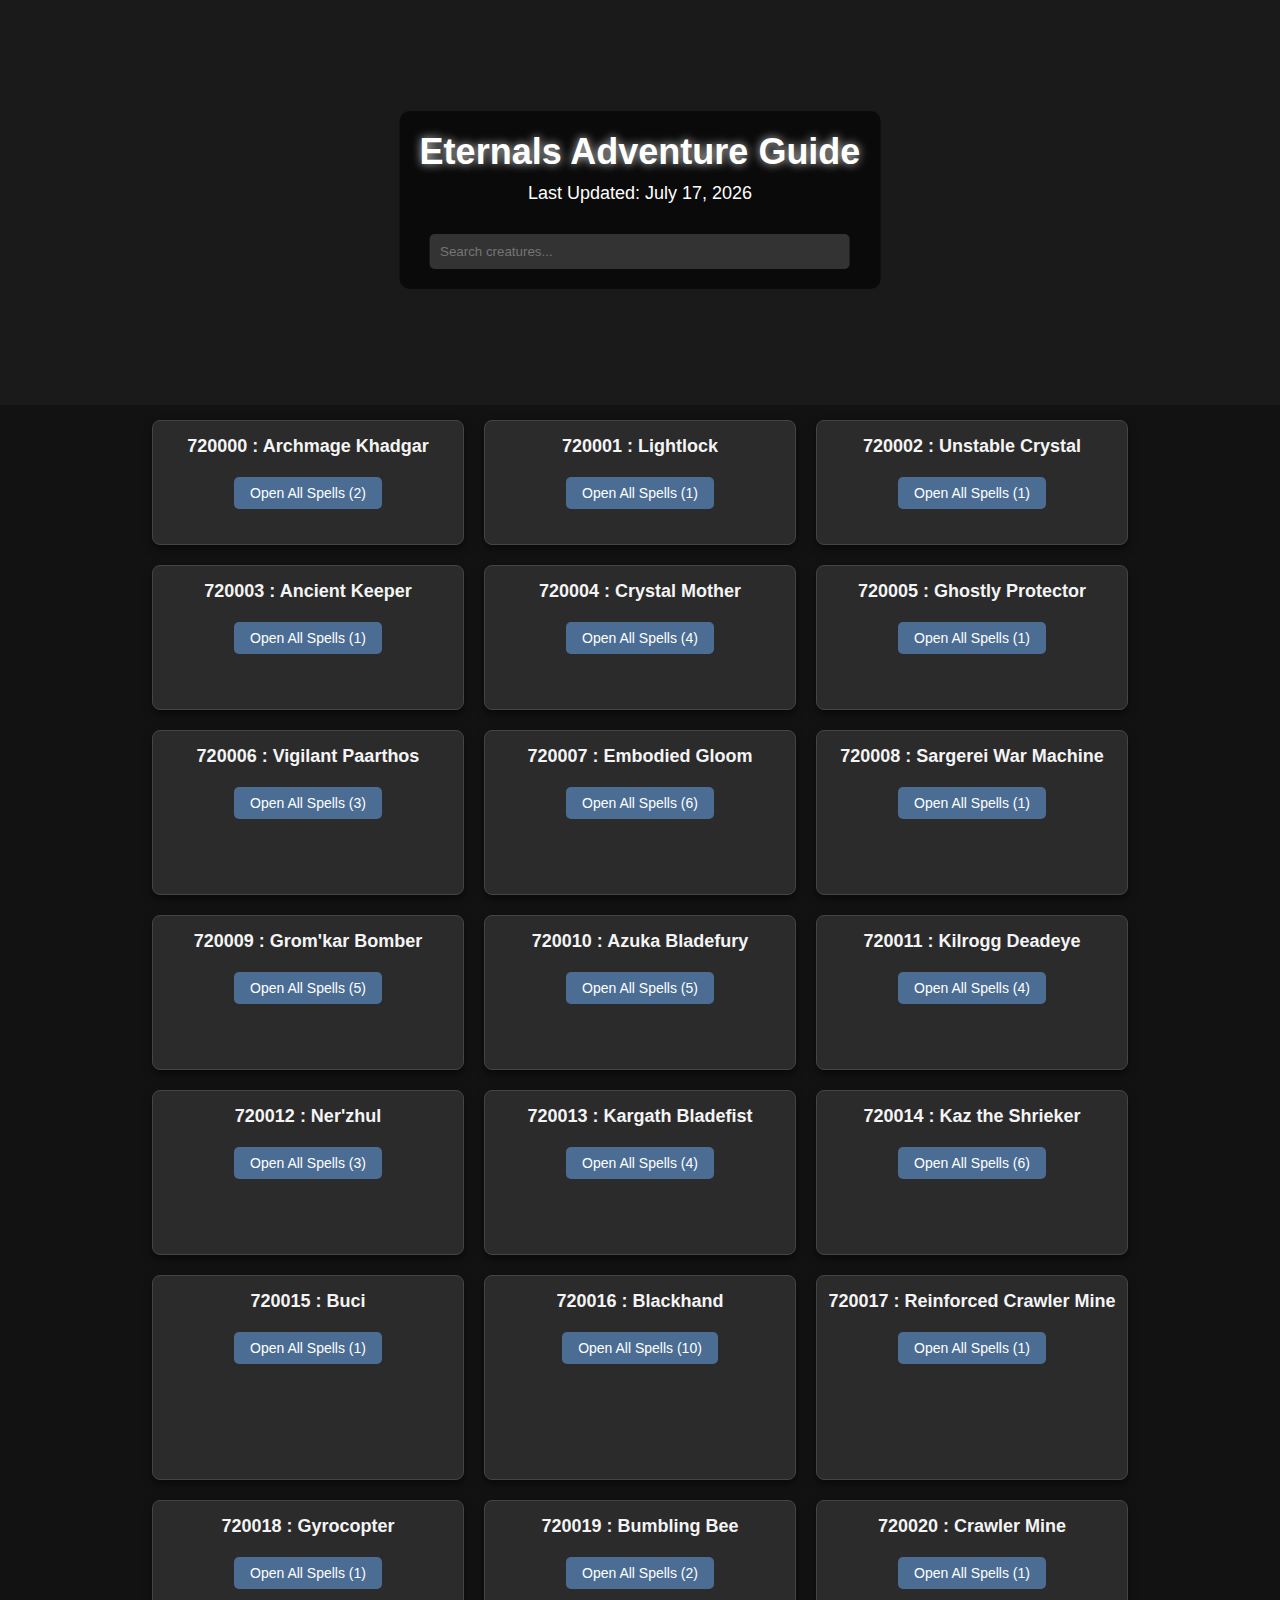
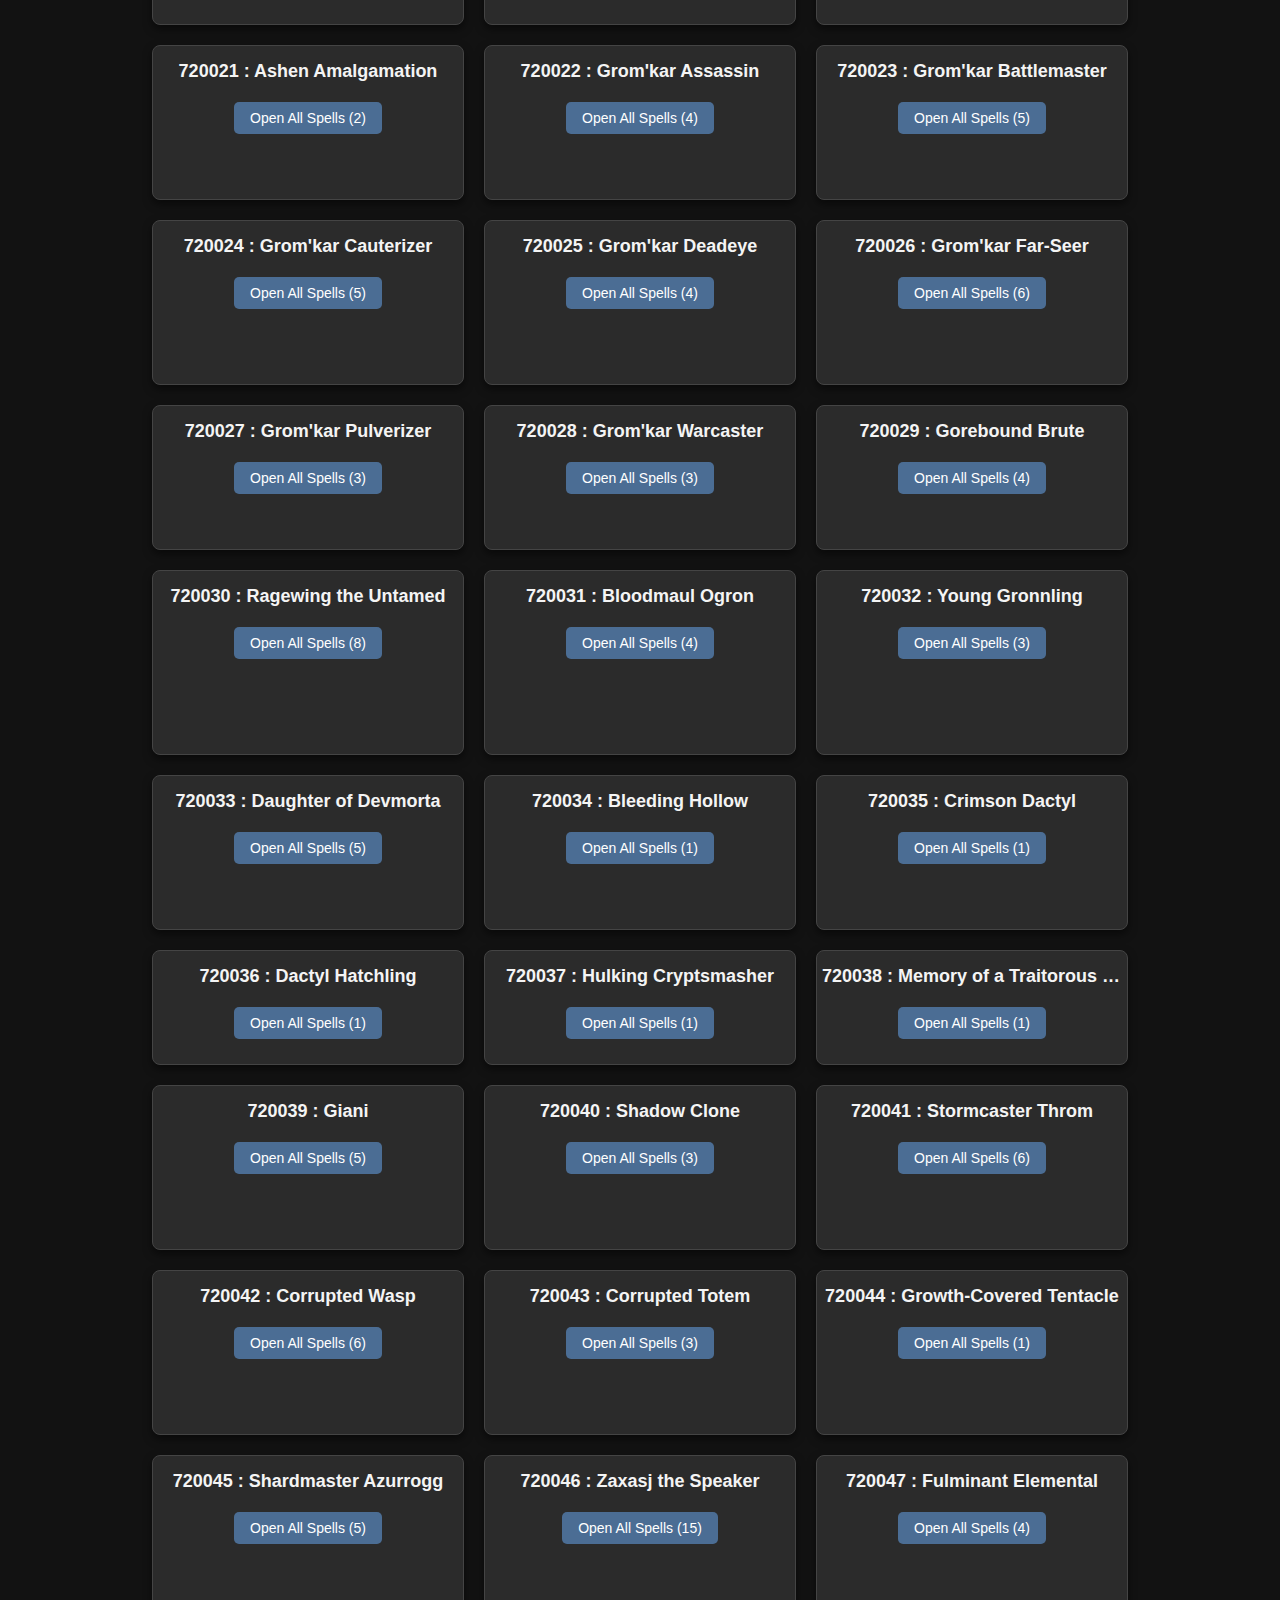
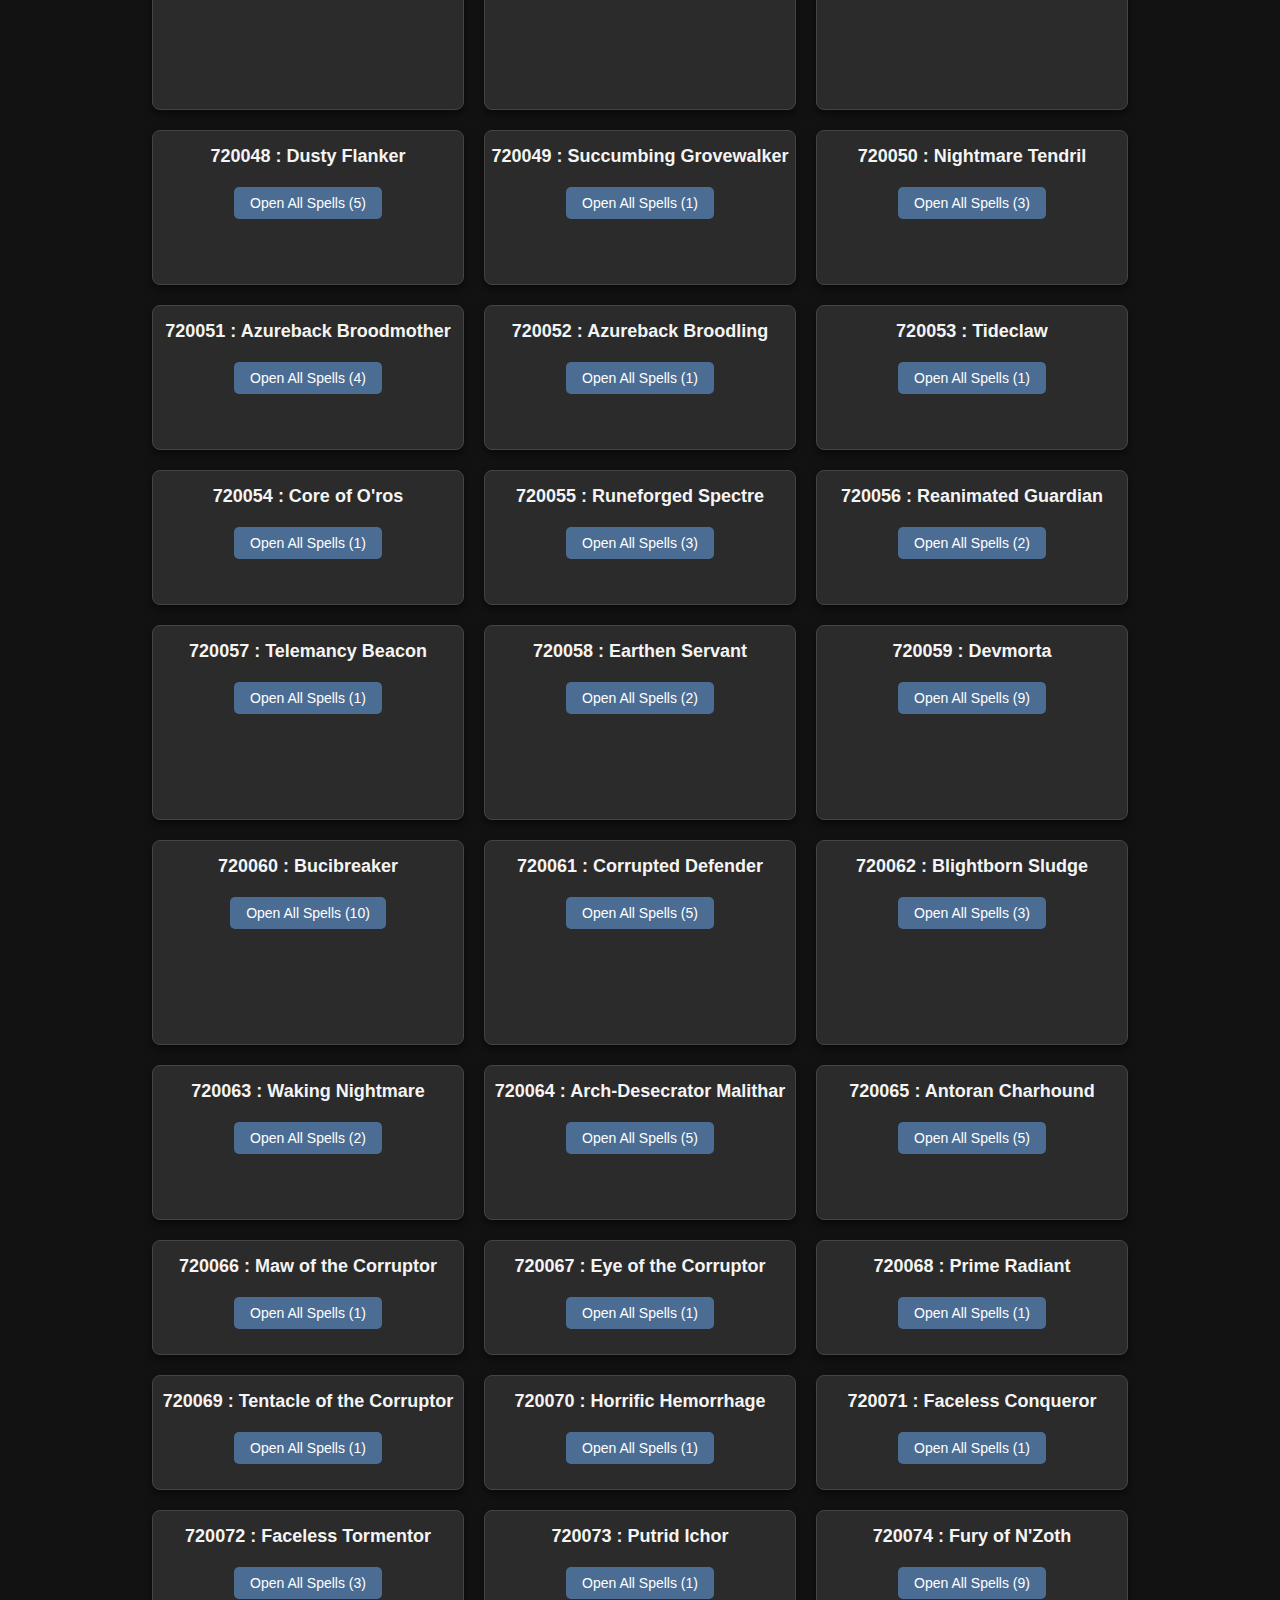
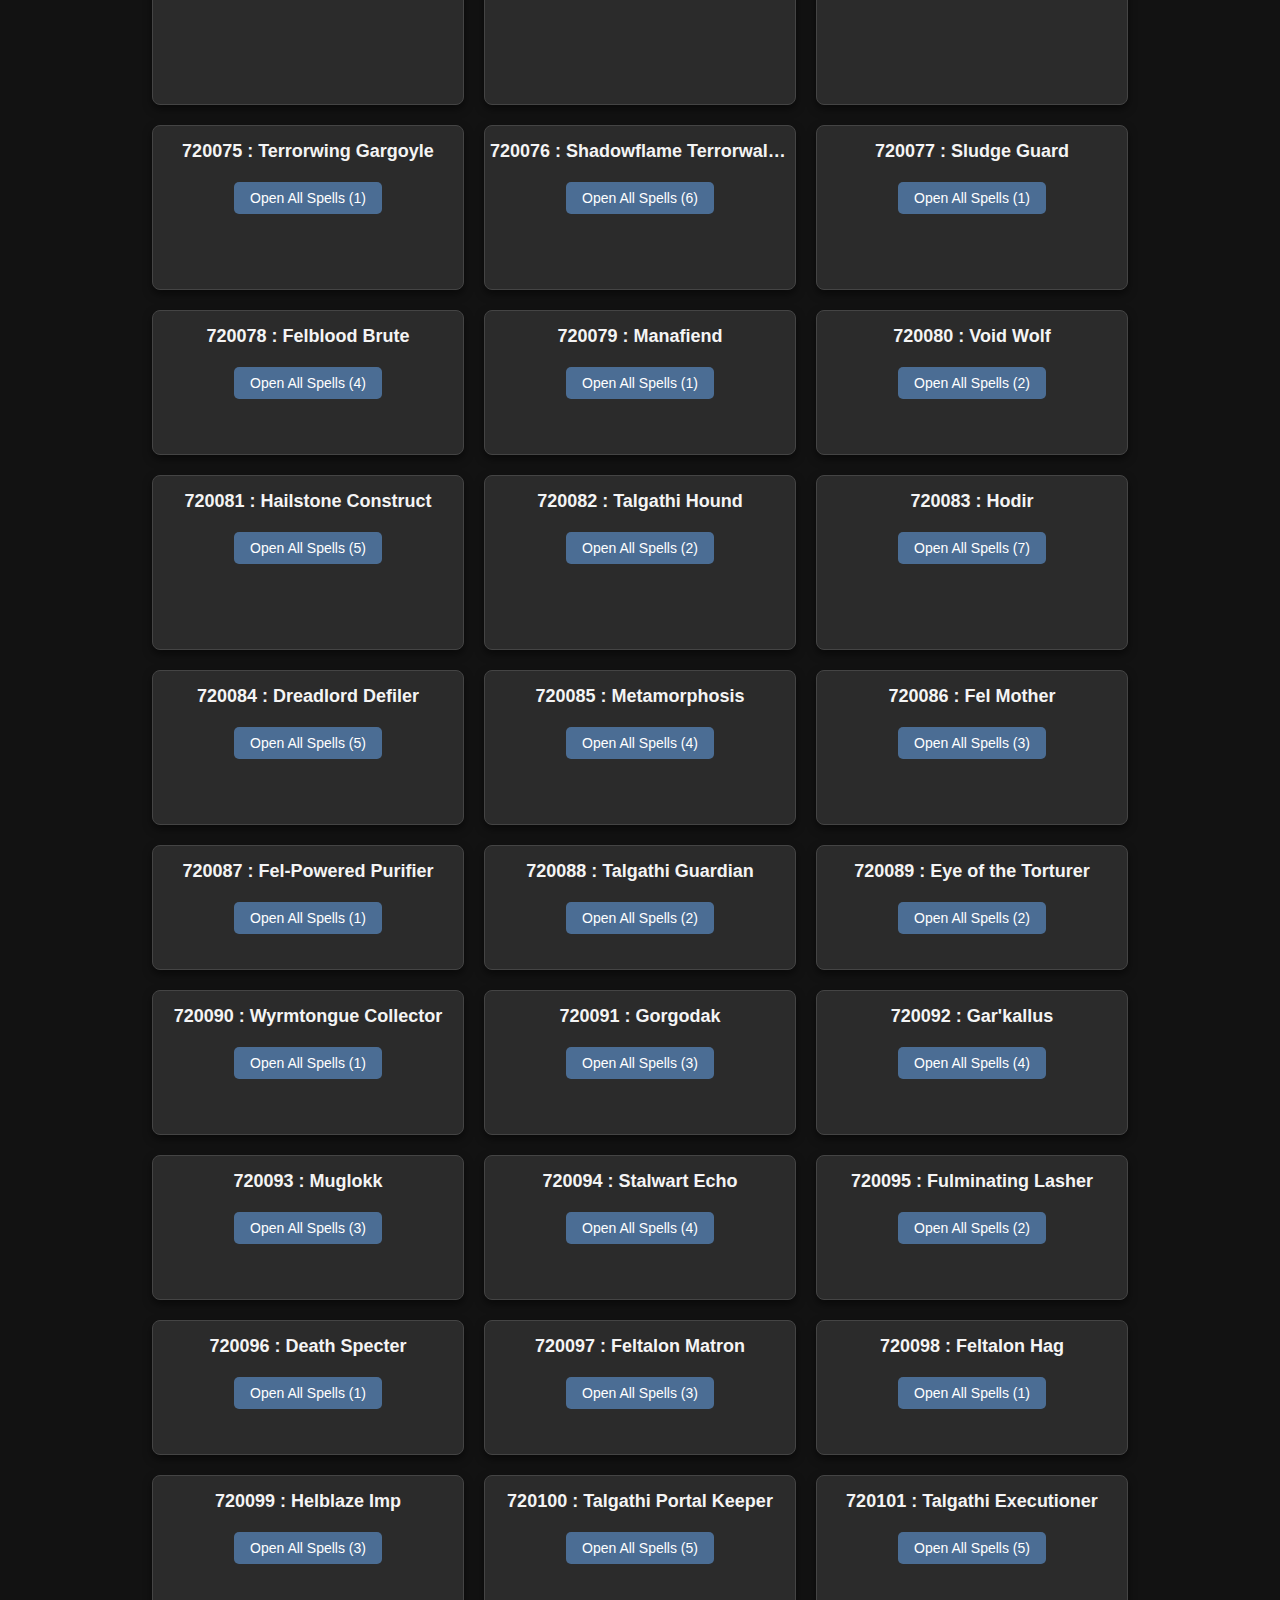
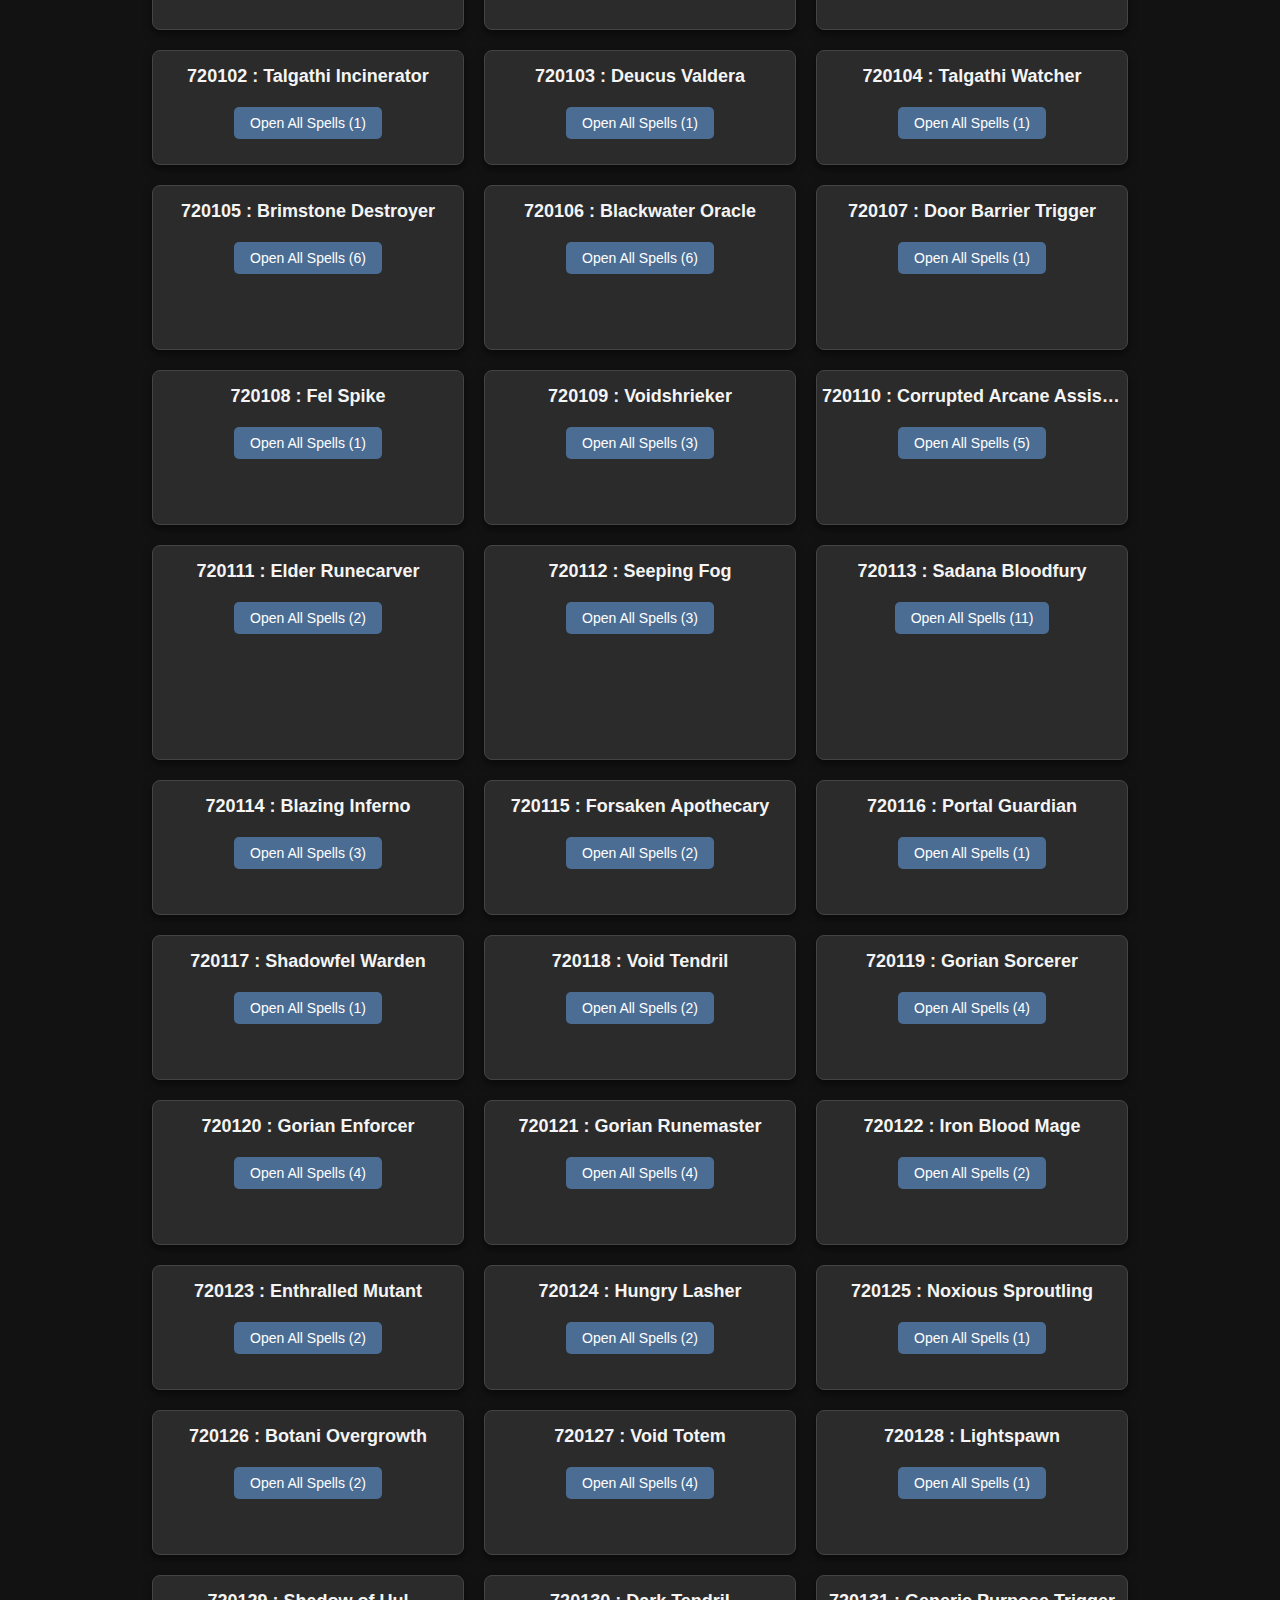
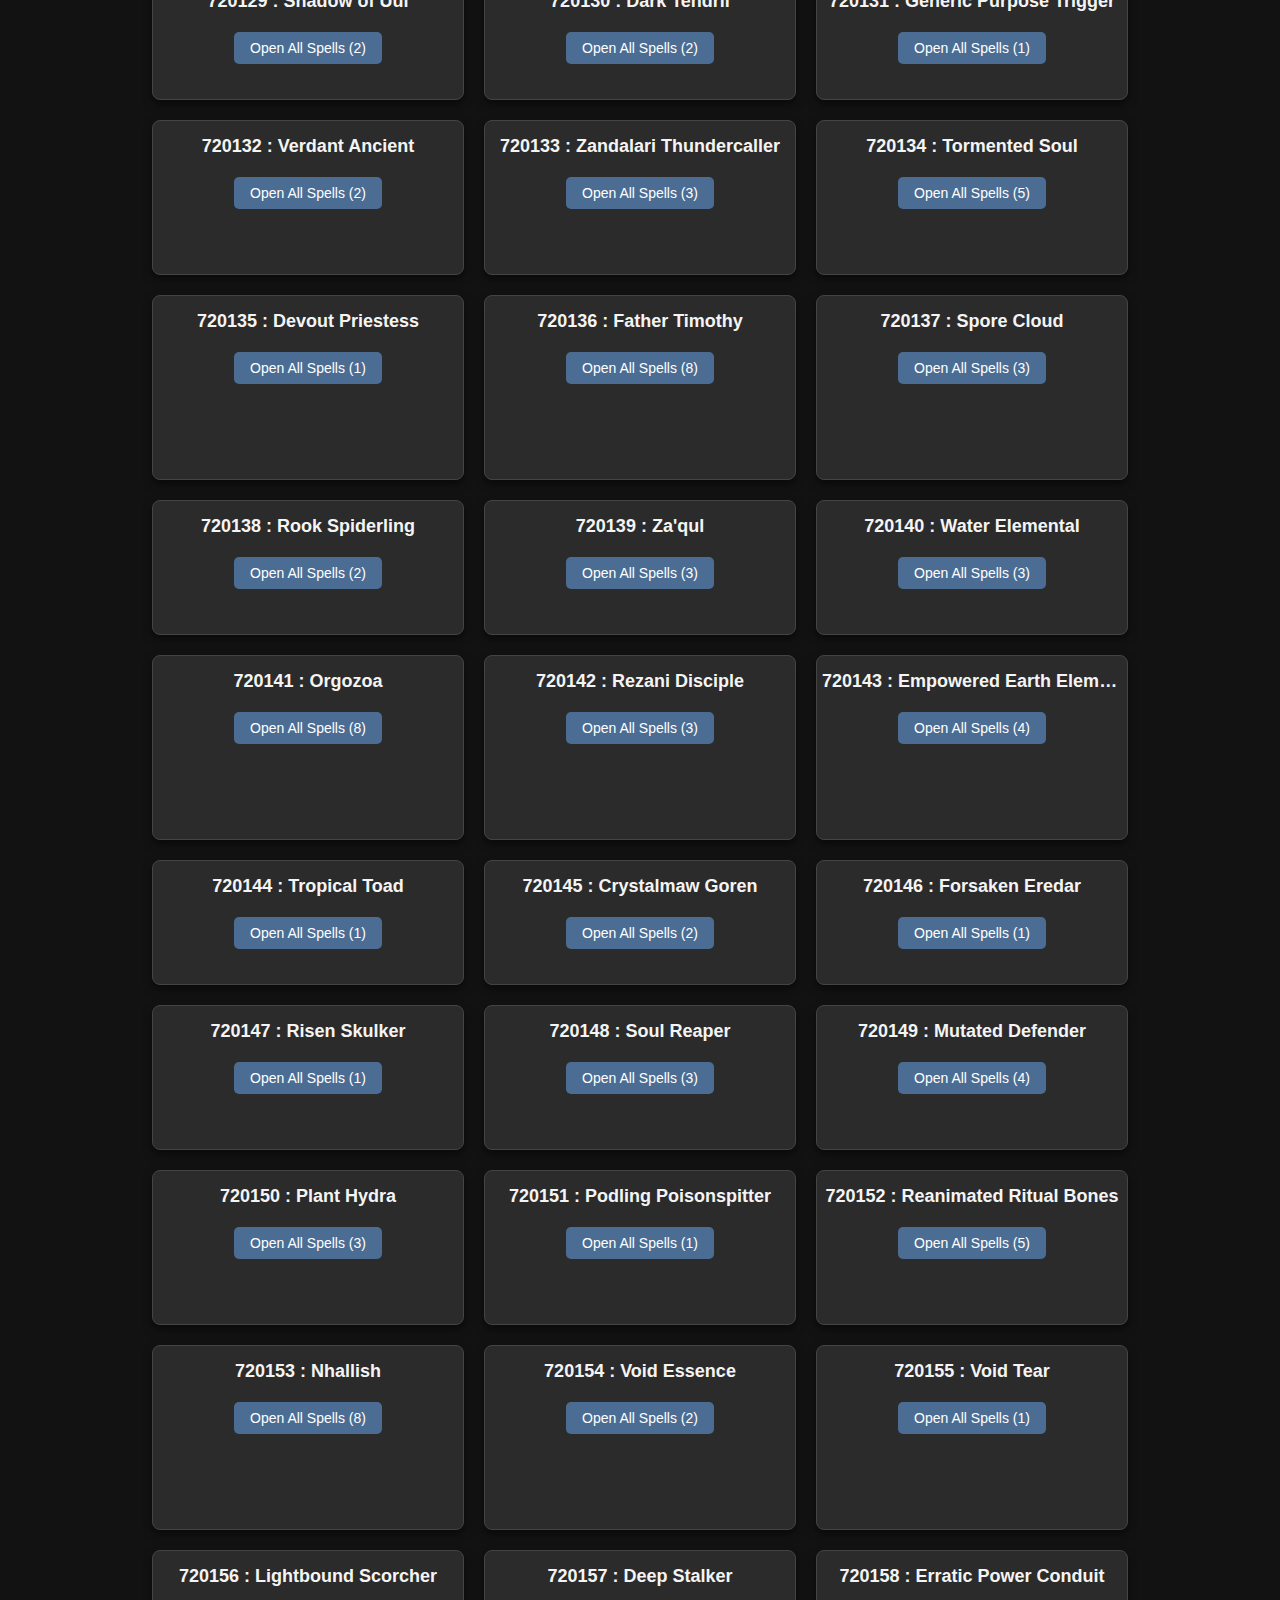
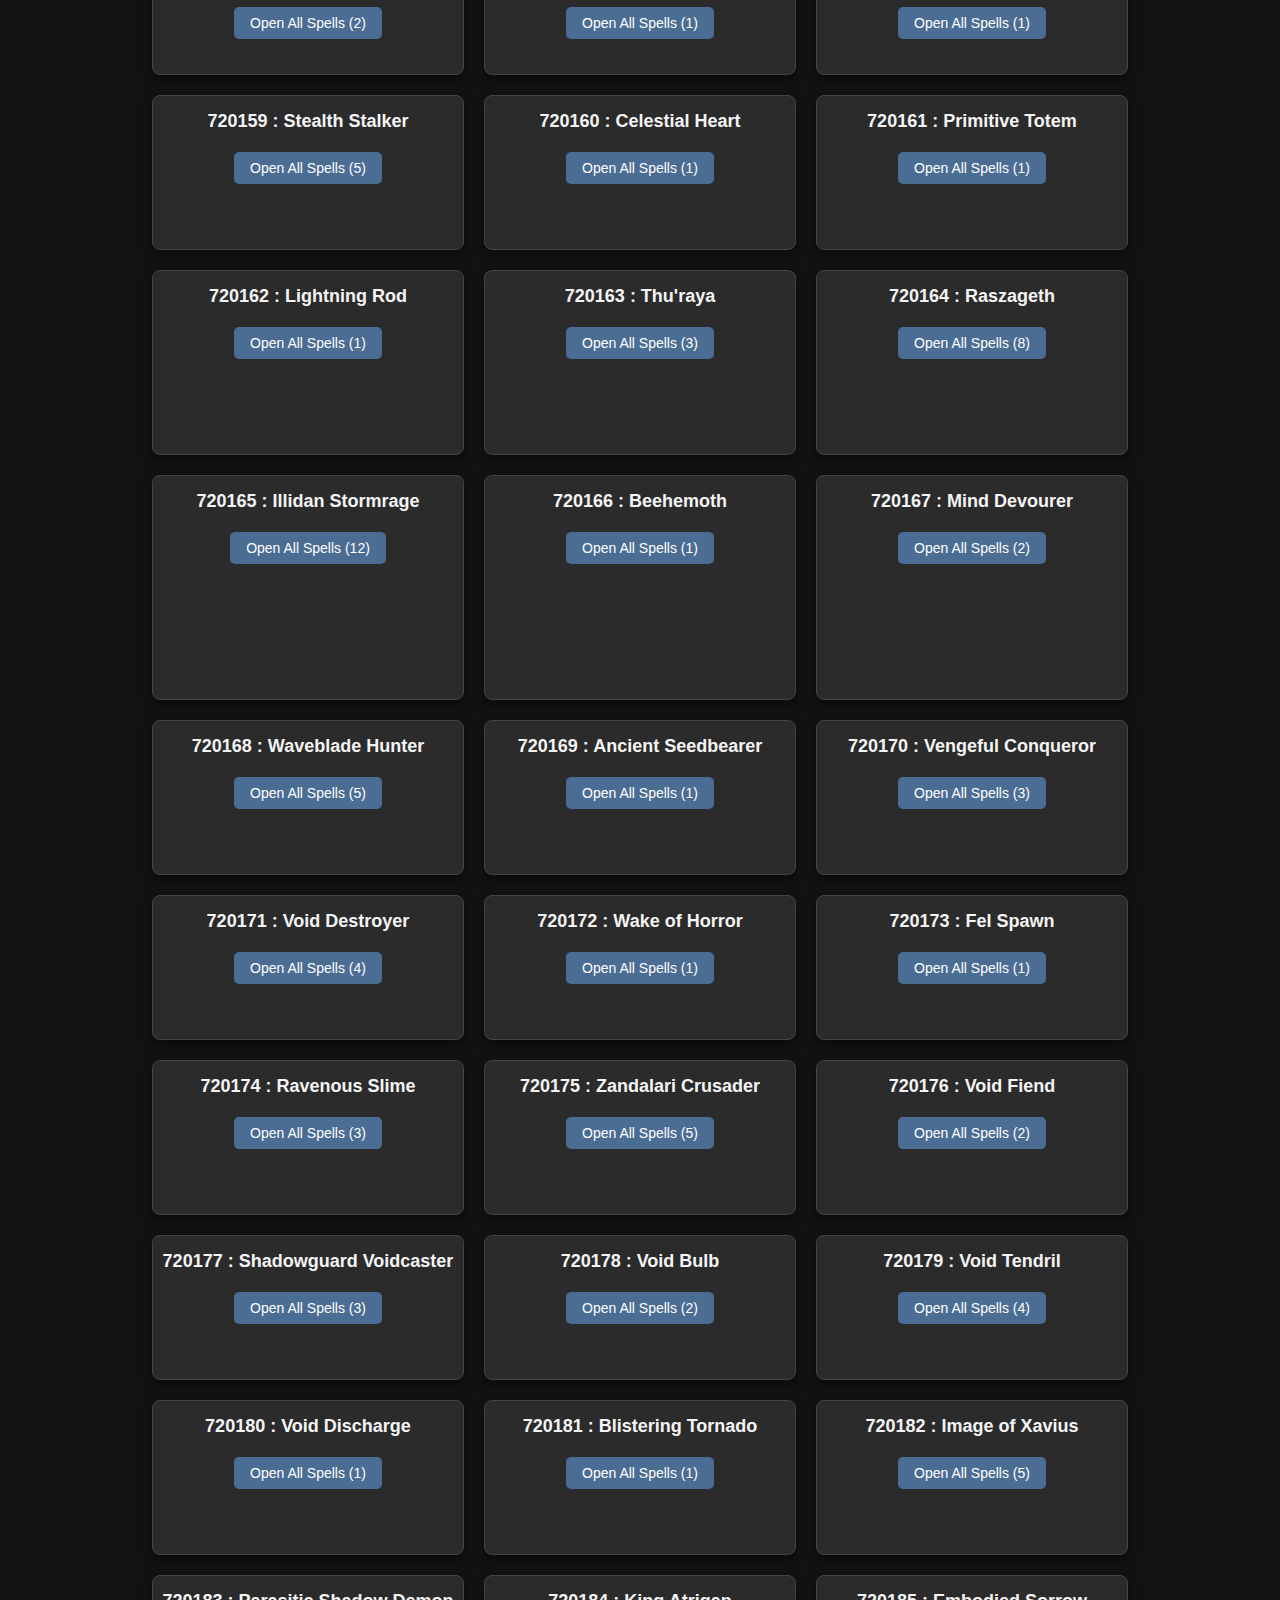
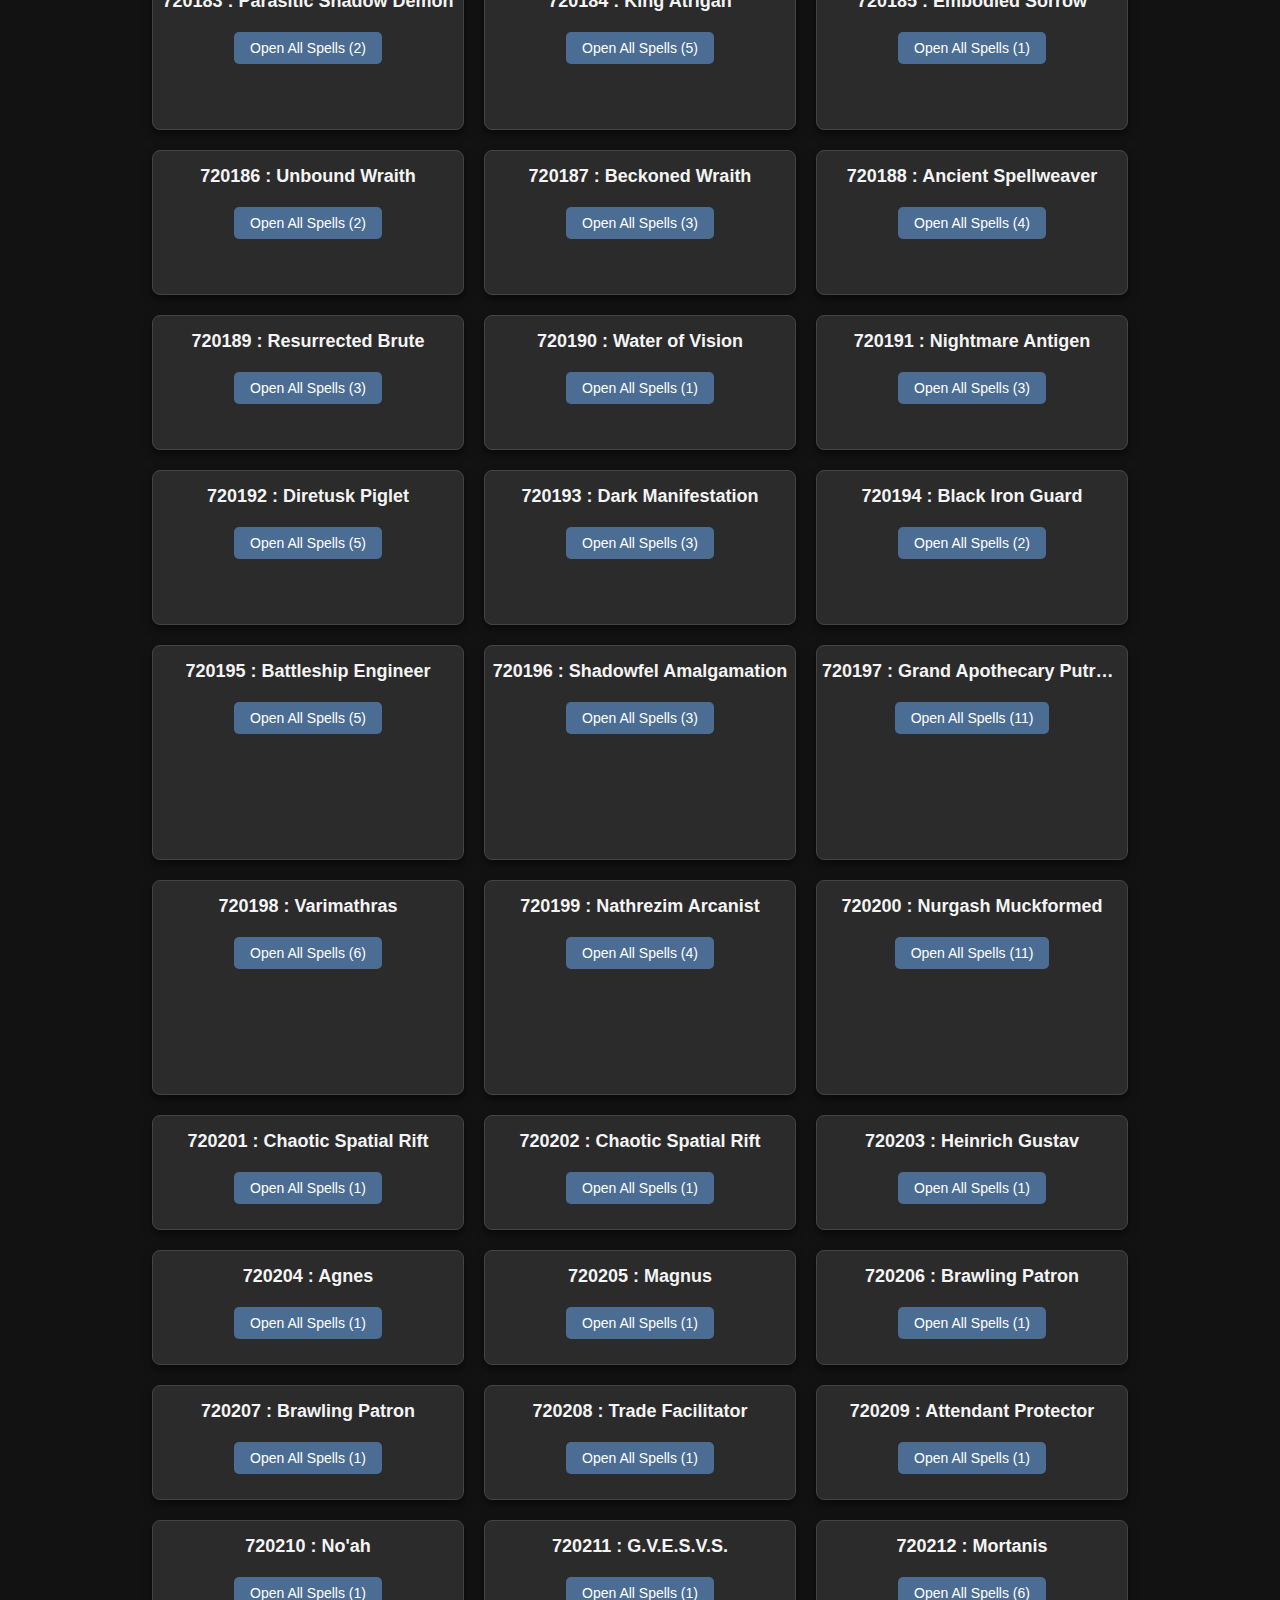
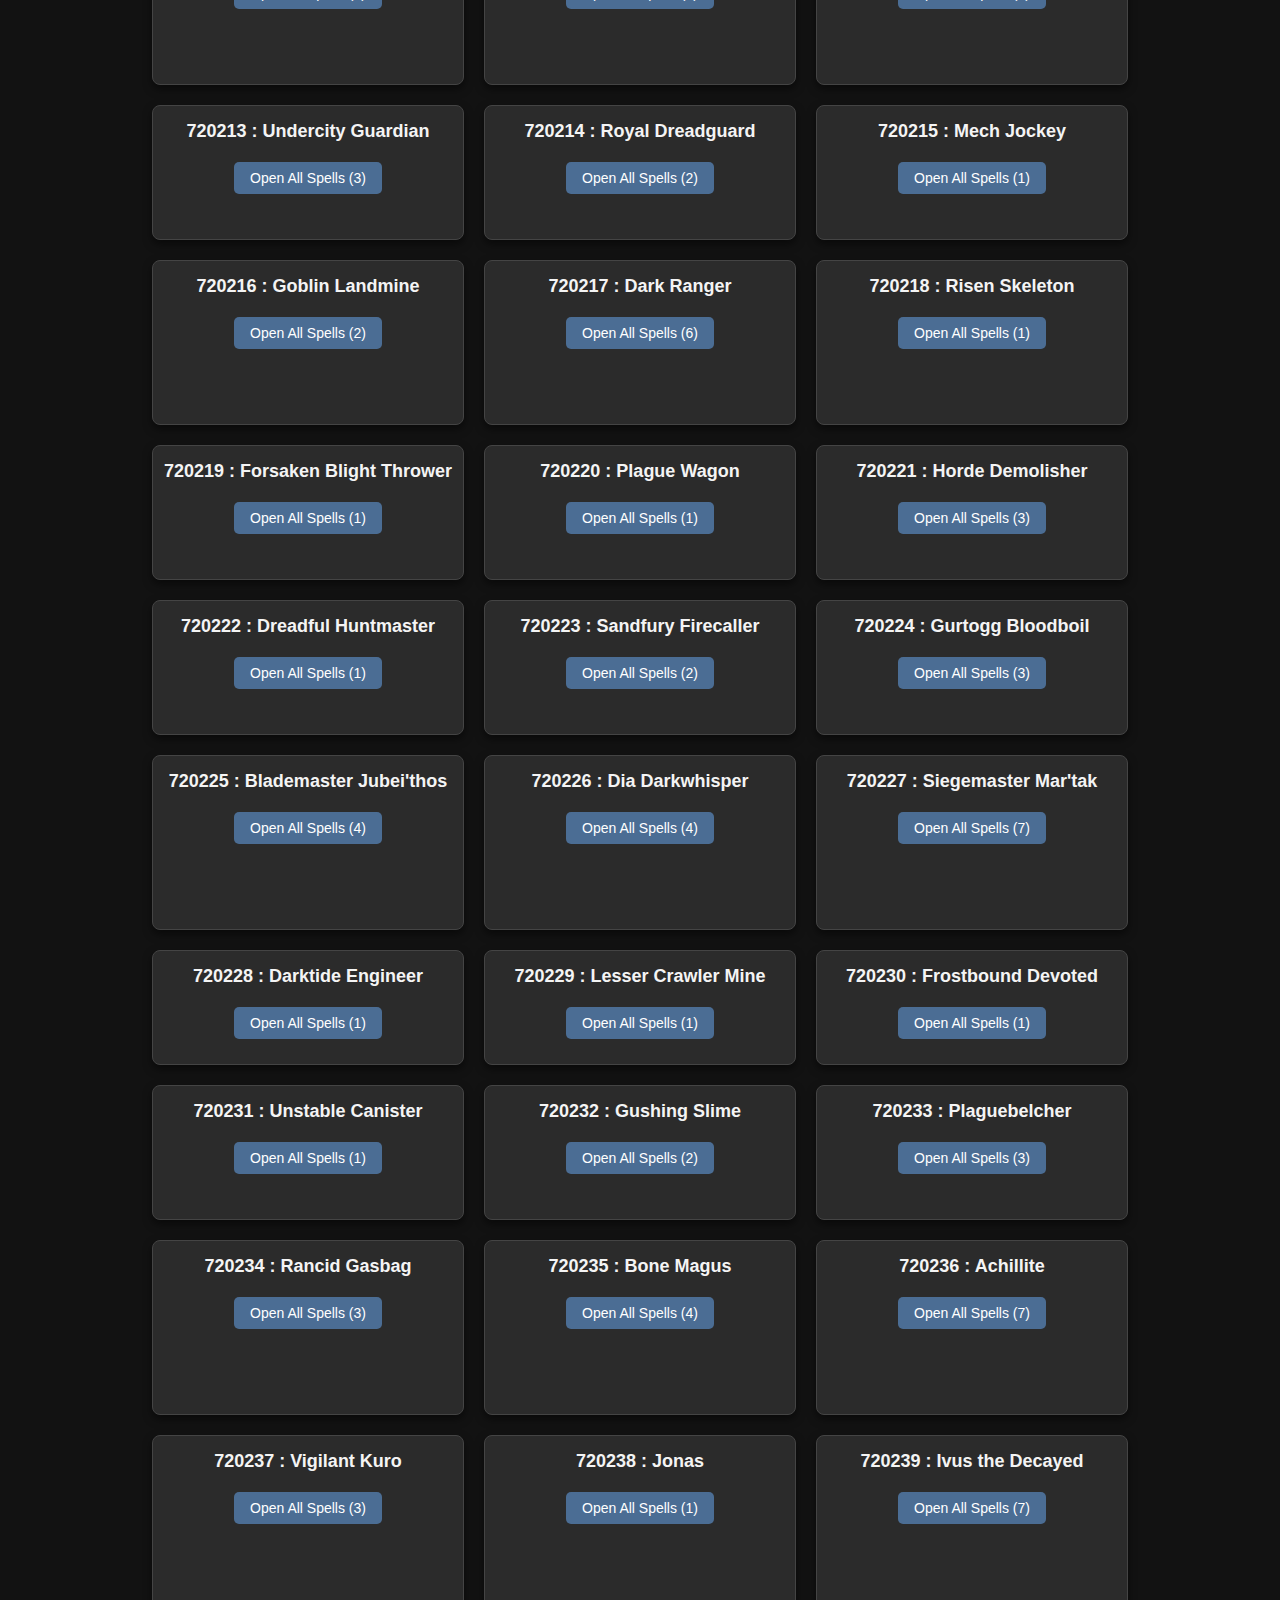
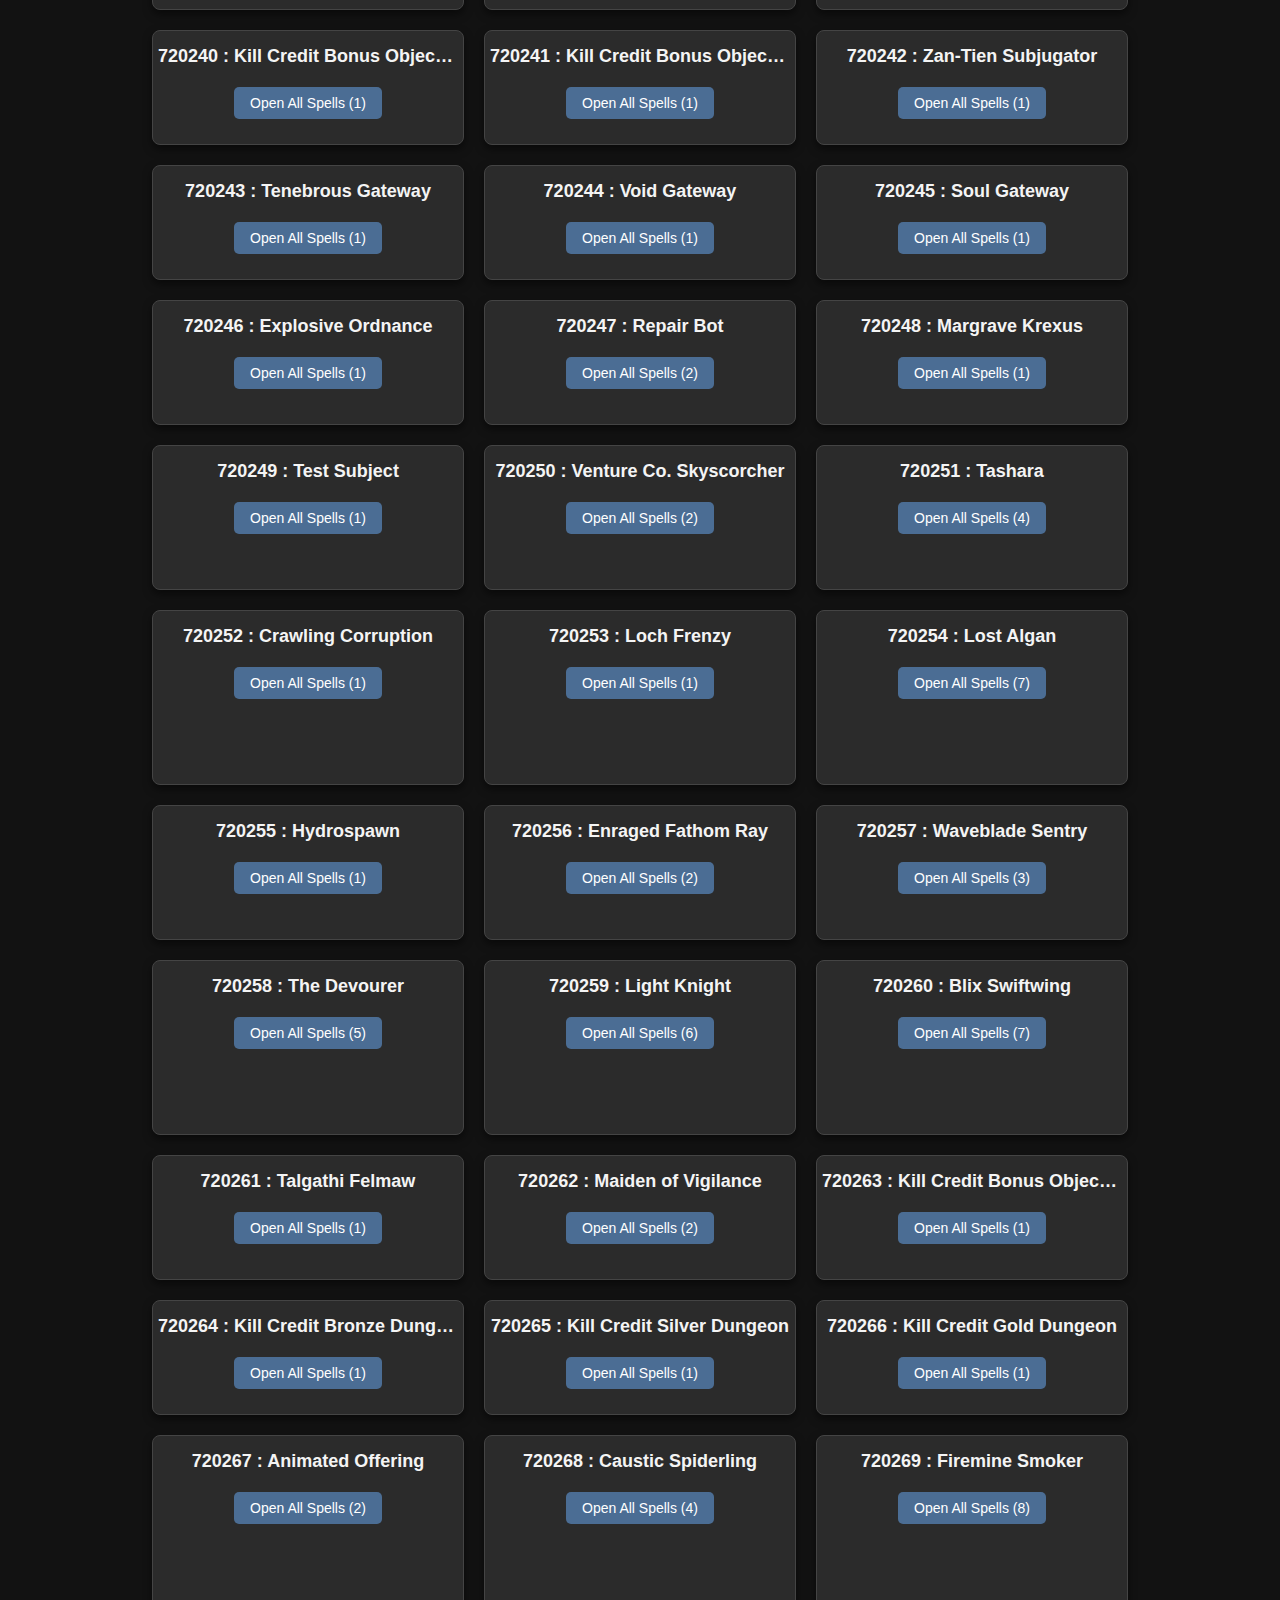
==== index.html @ 13b71116 "Rename source files" ====
<!DOCTYPE html>
<html lang="en">
<head>
    <meta charset="UTF-8">
    <meta name="viewport" content="width=device-width, initial-scale=1.0">
    <title>Eternals Adventure Guide</title>
    <link rel="stylesheet" href="index.css">
    <script>const whTooltips = {colorLinks: true, iconizeLinks: true, renameLinks: true};</script>
    <script src="https://wow.zamimg.com/js/tooltips.js"></script>
</head>
<body>
    <header>
        <div class="header-content">
            <h1>Eternals Adventure Guide</h1>
            <p id="last-updated">Last Updated: November 2024</p>
            <input type="text" id="search" placeholder="Search creatures...">
        </div>
    </header>
    <main id="creature-list">
        <!-- Creature entries dynamically rendered here -->
    </main>
    <script src="index.js"></script>
</body>
</html>
---- index.css ----
/* General body styling */
body {
    font-family: Arial, sans-serif;
    margin: 0;
    padding: 0;
    background-color: #1a1a1a;
    color: #e0e0e0;
}

/* Header styling */
header {
    position: relative; /* Use relative positioning to keep header structure intact */
    width: 100%;
    height: 400px; /* Adjust the height of the header */
    background-image: url('https://gamingcy.com/wp-content/uploads/2023/09/Tazavesh.jpg'); /* Set your background image */
    background-size: cover; /* Ensure the image covers the entire header */
    background-position: top 30%; /* Show the top 70% of the image */
    background-position: center center; /* Center the image */
    background-repeat: no-repeat; /* Prevent image from repeating */
    background-attachment: flex; /* Fix the background image as you scroll */
    z-index: 1000; /* Ensure it sits above content */
}

/* Content inside the header */
.header-content {
    position: absolute; /* Position content inside the header */
    top: 50%;
    left: 50%;
    transform: translate(-50%, -50%); /* Center content vertically and horizontally */
    color: white;
    text-align: center;
    padding: 20px; /* Add padding to create some margin around the content */
    background-color: rgba(0, 0, 0, 0.6); /* Semi-transparent background for text readability */
    border-radius: 10px; /* Rounded corners for the header content */
    max-width: 90%; /* Limit the content width */
}

header h1 {
    font-size: 36px;
    margin: 0;
    font-weight: bold;
    text-shadow: 0 0 10px rgba(255, 255, 255, 0.8);
}

#last-updated {
    font-size: 18px;
    margin: 10px 0;
}

header input {
    margin-top: 20px;
    padding: 10px;
    width: 100%;
    max-width: 400px;
    border: none;
    border-radius: 5px;
    background-color: #333;
    color: white;
}

/* Main content styling */
main {
    display: flex;
    flex-wrap: wrap;
    justify-content: center;
    padding: 5px 10px;
    background-color: #121212;
    margin-top: 5px; /* Push content below the fixed header */
}

/* Card style for individual items */
.card {
    background: #2b2b2b;
    border-radius: 8px;
    box-shadow: 0 4px 8px rgba(0, 0, 0, 0.5);
    margin: 10px;
    width: 300px;
    padding: 5px;
    text-align: center;
    transition: transform 0.2s;
    overflow: hidden;
    border: 1px solid #444;
}

.card:hover {
    transform: scale(1.05);
    box-shadow: 0 4px 12px rgba(0, 0, 0, 0.7);
}

.card h2 {
    font-size: 18px;
    margin: 10px 0;
    overflow: hidden;
    text-overflow: ellipsis;
    white-space: nowrap;
    color: #f4f4f4;
    transition: transform 0.3s ease, color 0.3s ease, background-color 0.3s ease;
}

.card h2:hover {
    transform: scale(1.2);
    color: #ffffff;
    background-color: rgba(0, 0, 0, 0.7);
}

.card .abilities {
    margin-top: 10px;
    display: flex;
    text-align: left;
    flex-direction: column;
    justify-content: flex-start;
    padding-right: 10px;
    background-color: #2b2b2b;
}

.card .abilities a {
    margin: 5px 0;
    text-decoration: none;
    color: #9db6d1;
    font-weight: bold;
}

.card .abilities a:hover {
    color: #e2b97f;
}

.card .open-spells-btn {
    background-color: #4b6d94;
    color: white;
    border: none;
    padding: 8px 16px;
    border-radius: 5px;
    margin-top: 10px;
    cursor: pointer;
    font-size: 14px;
}

.card .open-spells-btn:hover {
    background-color: #5a80a3;
}

.card .open-spells-btn:focus {
    outline: none;
}
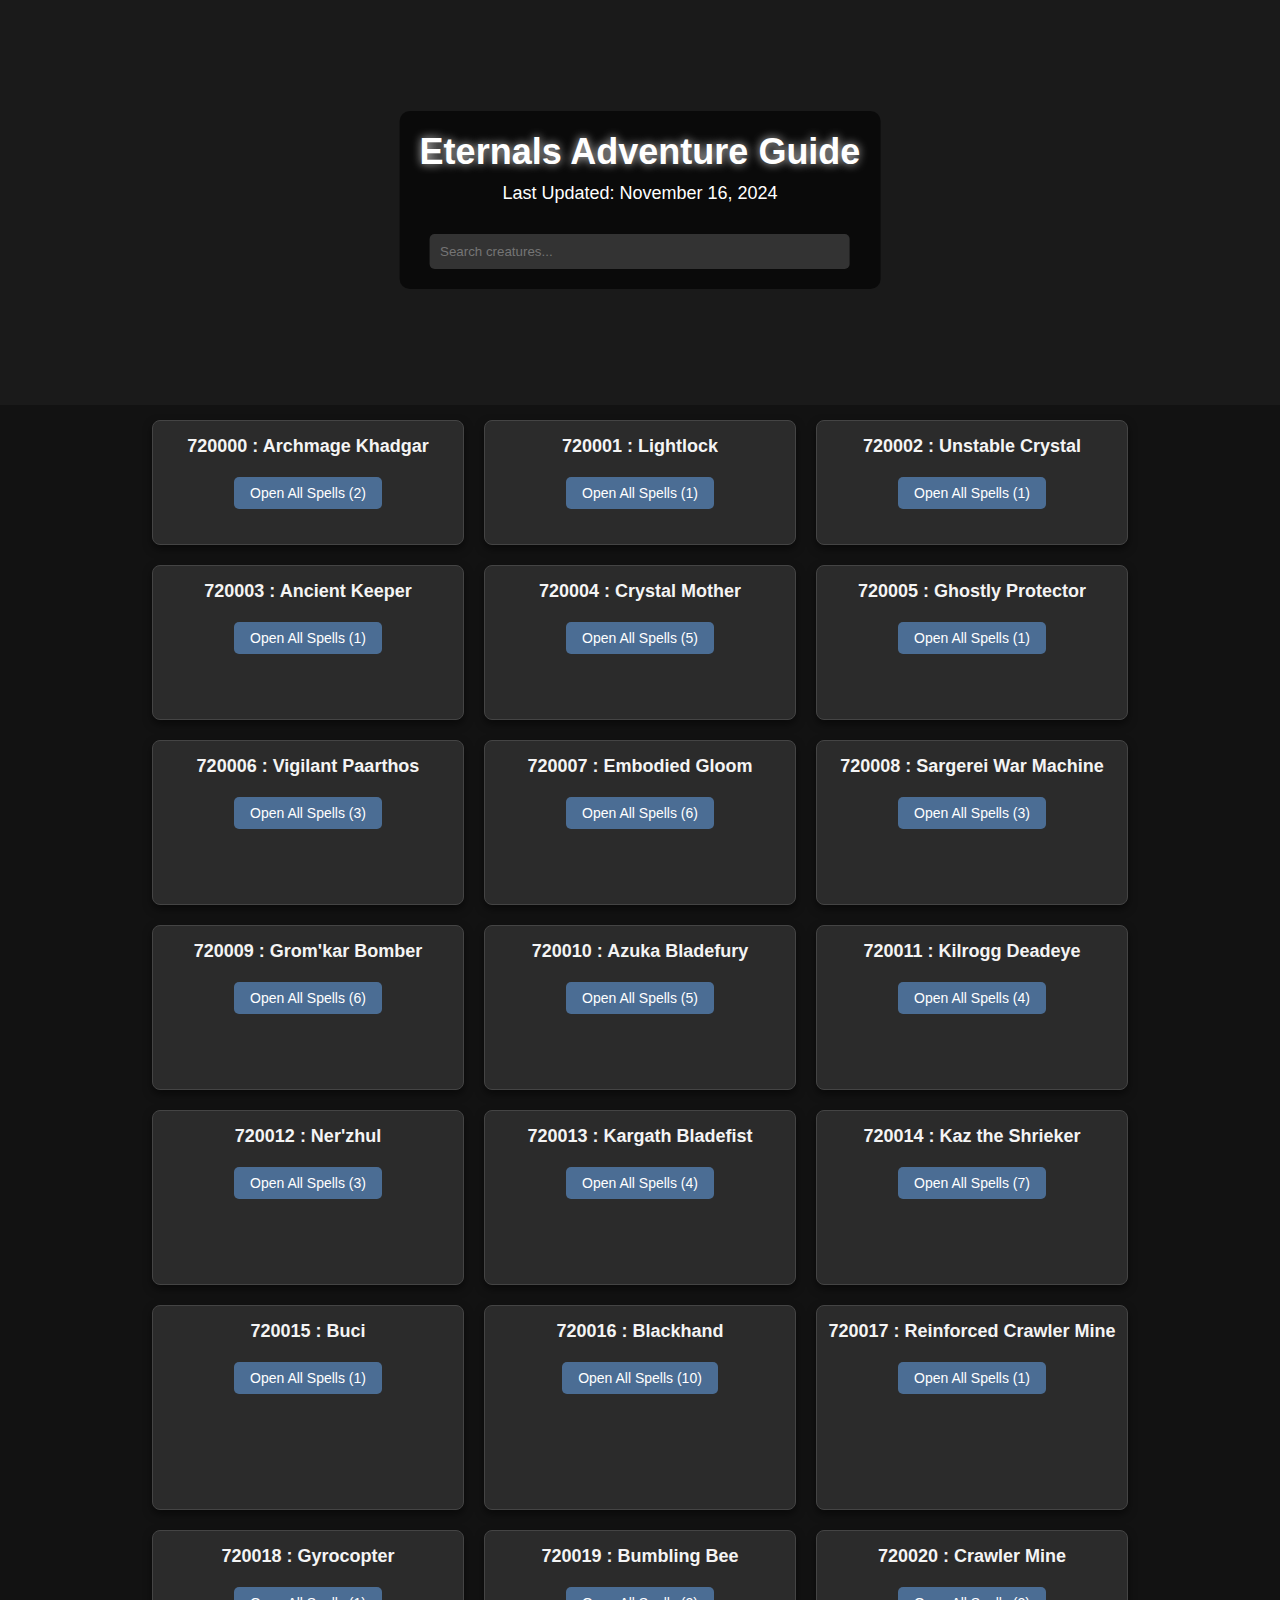
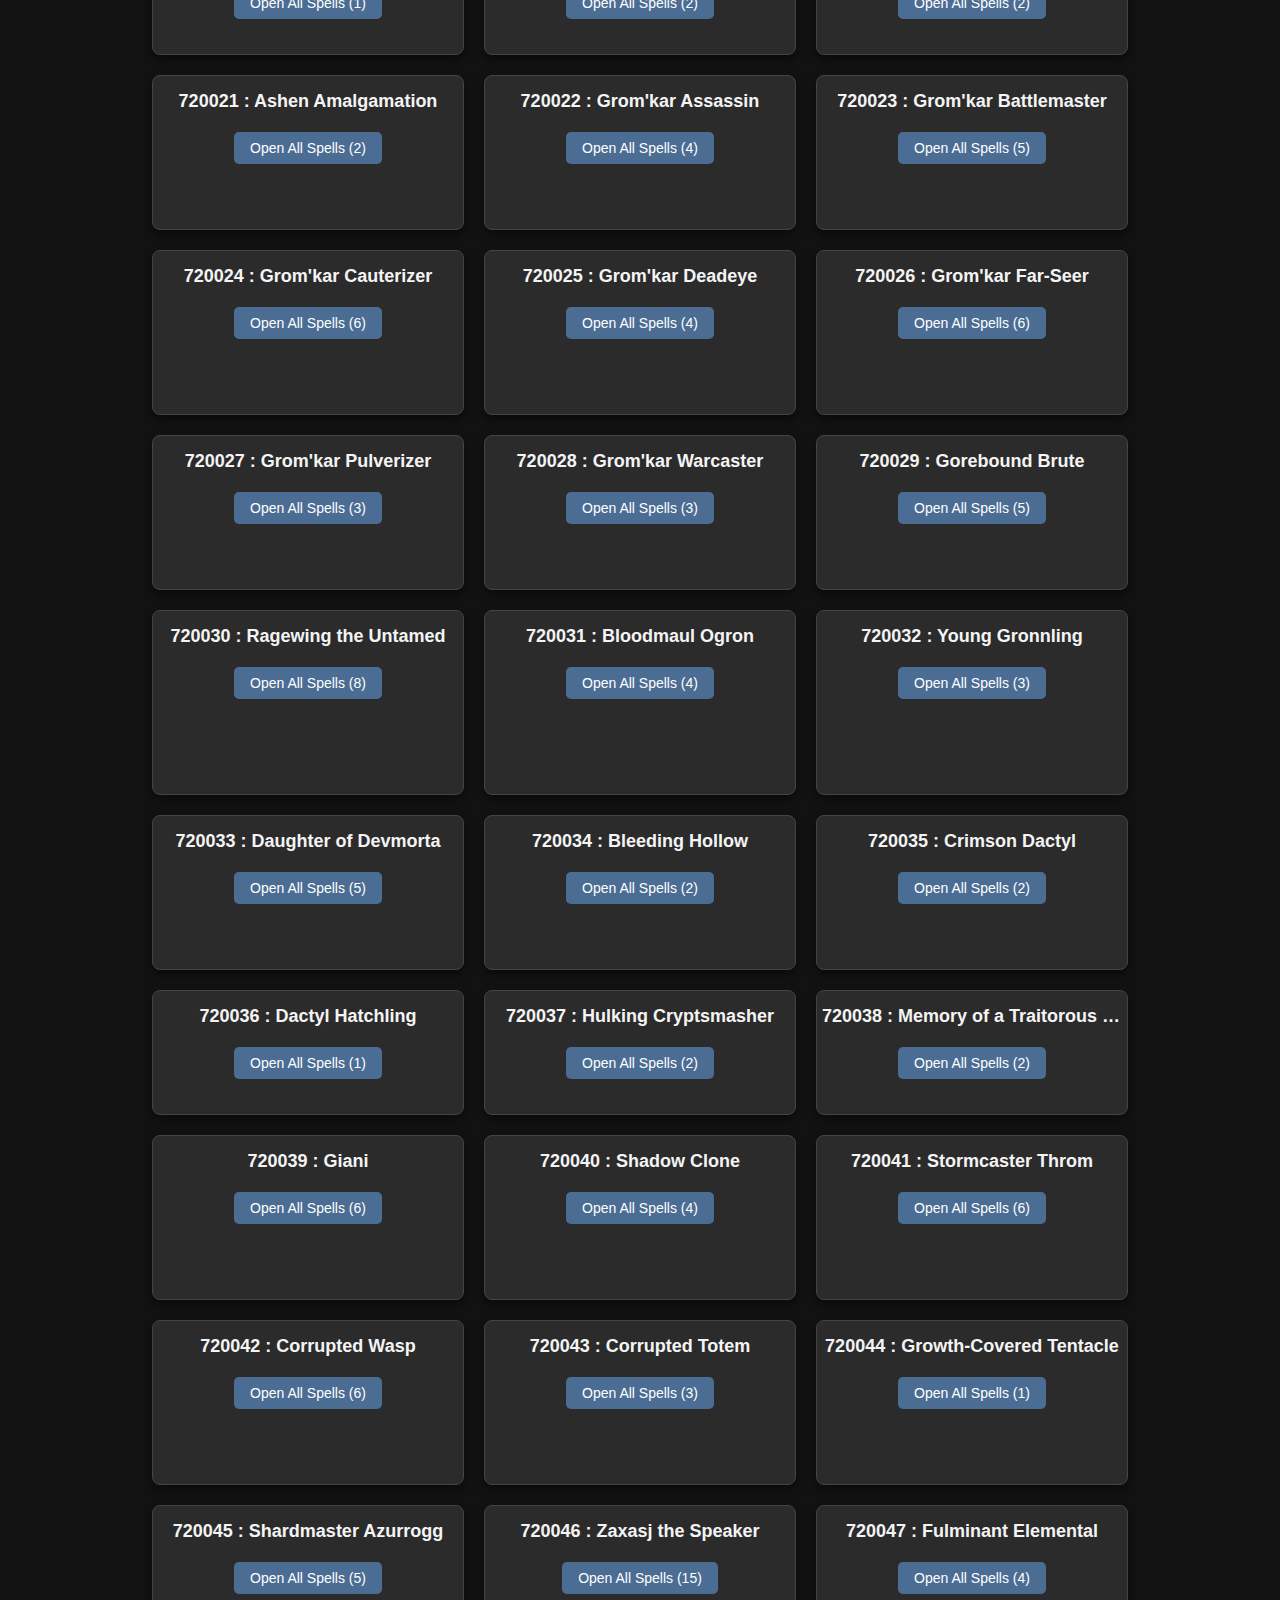
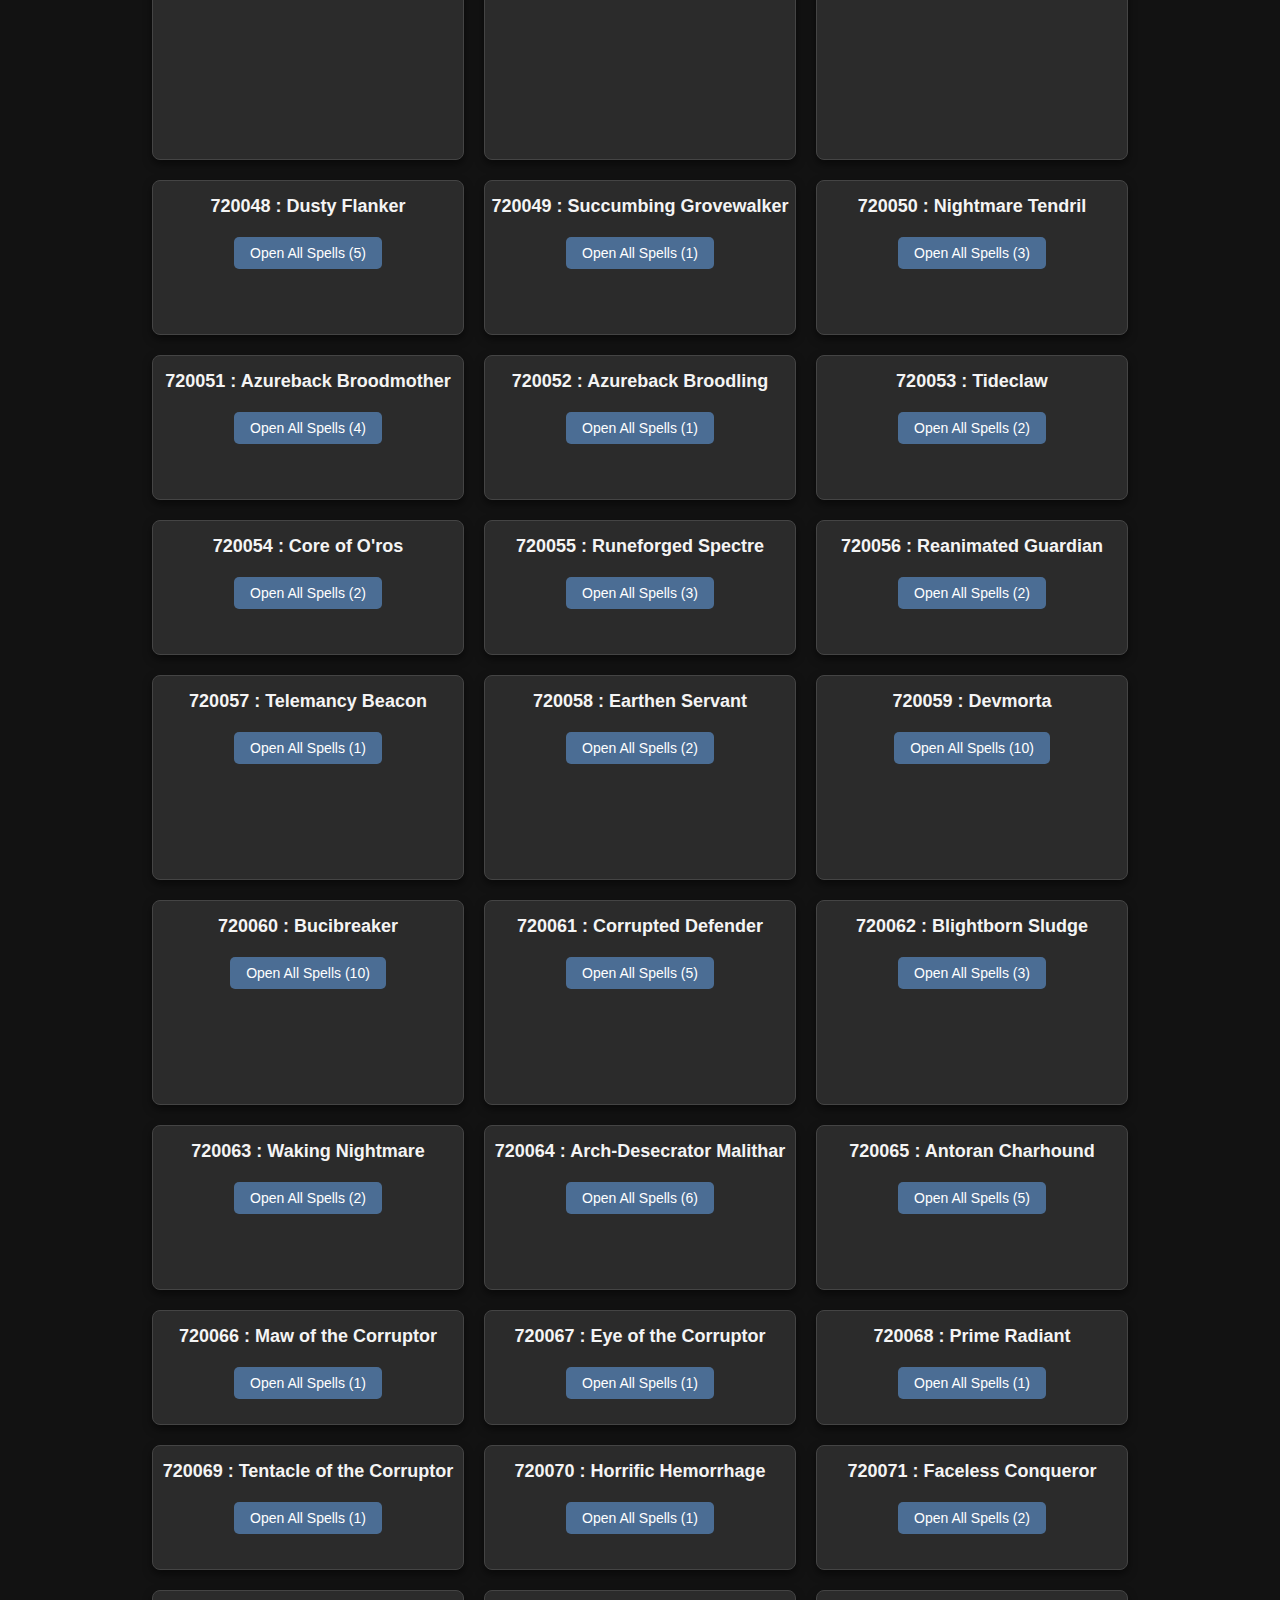
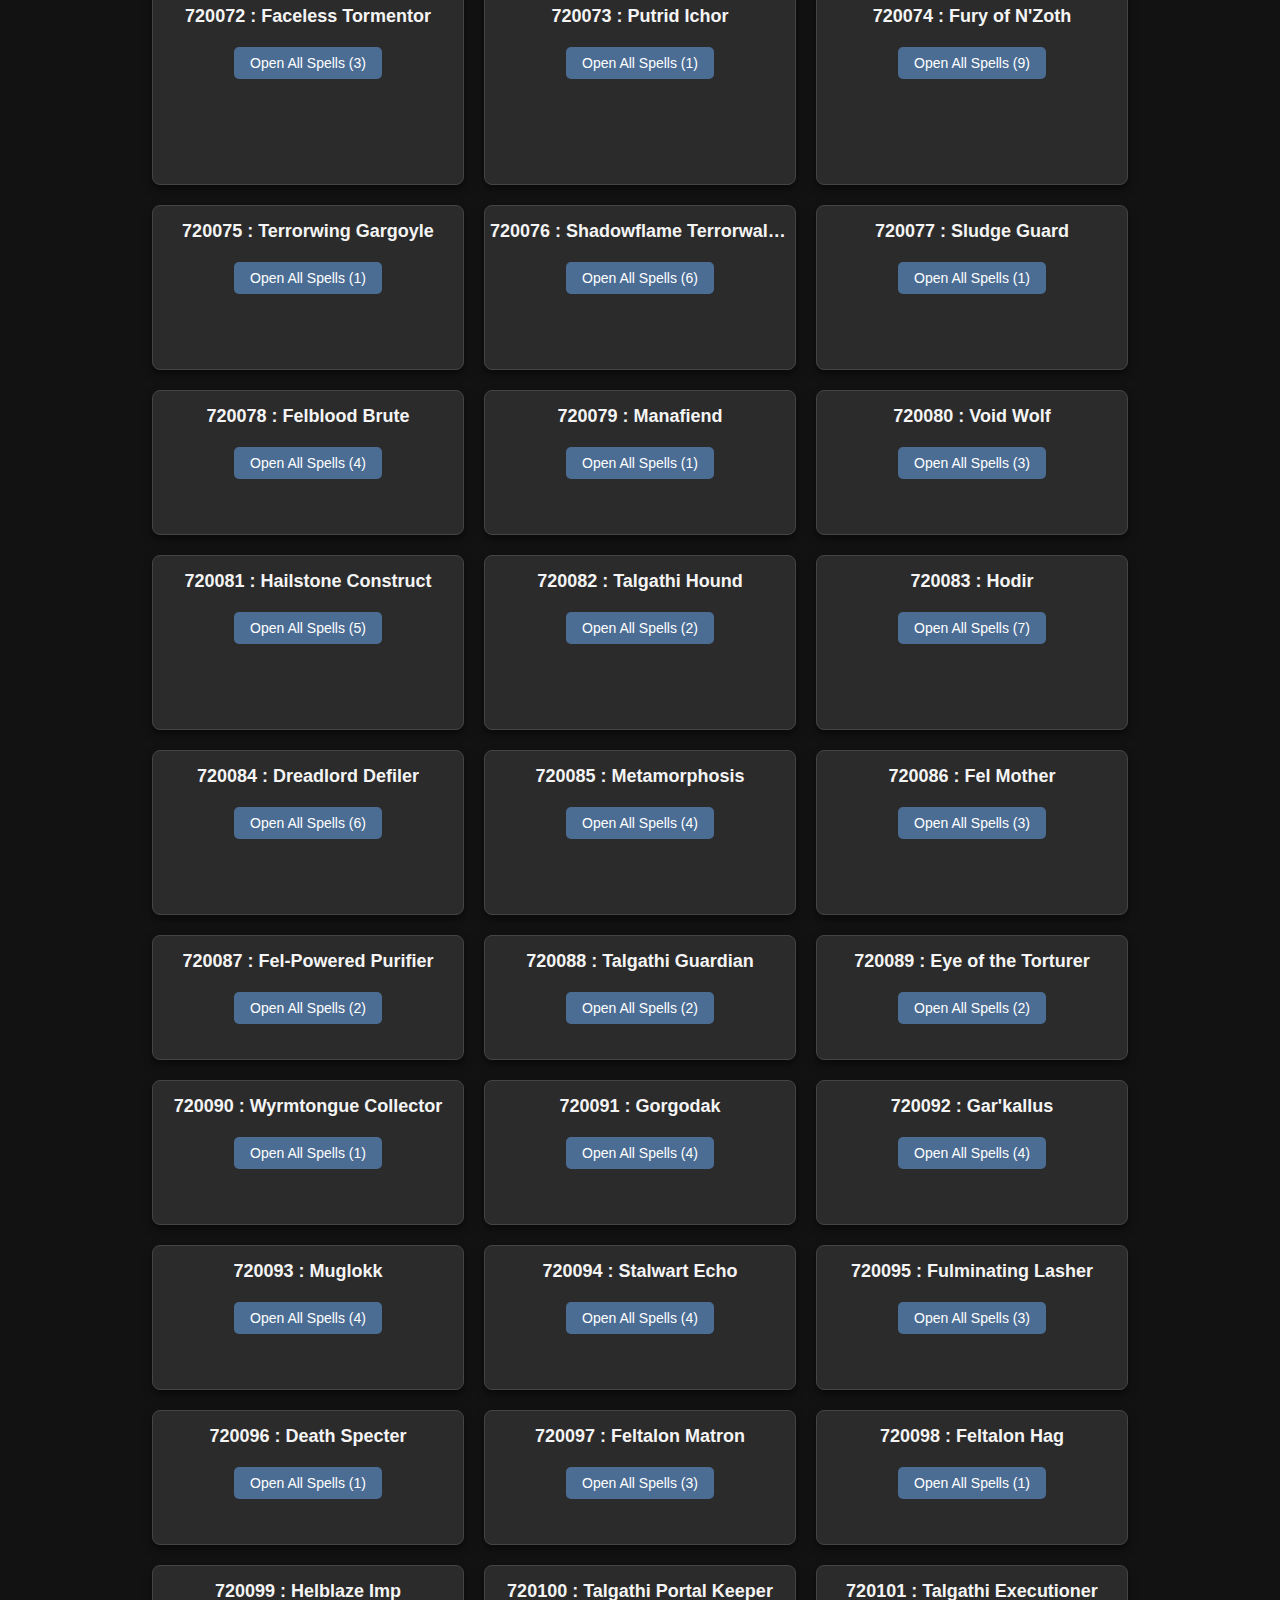
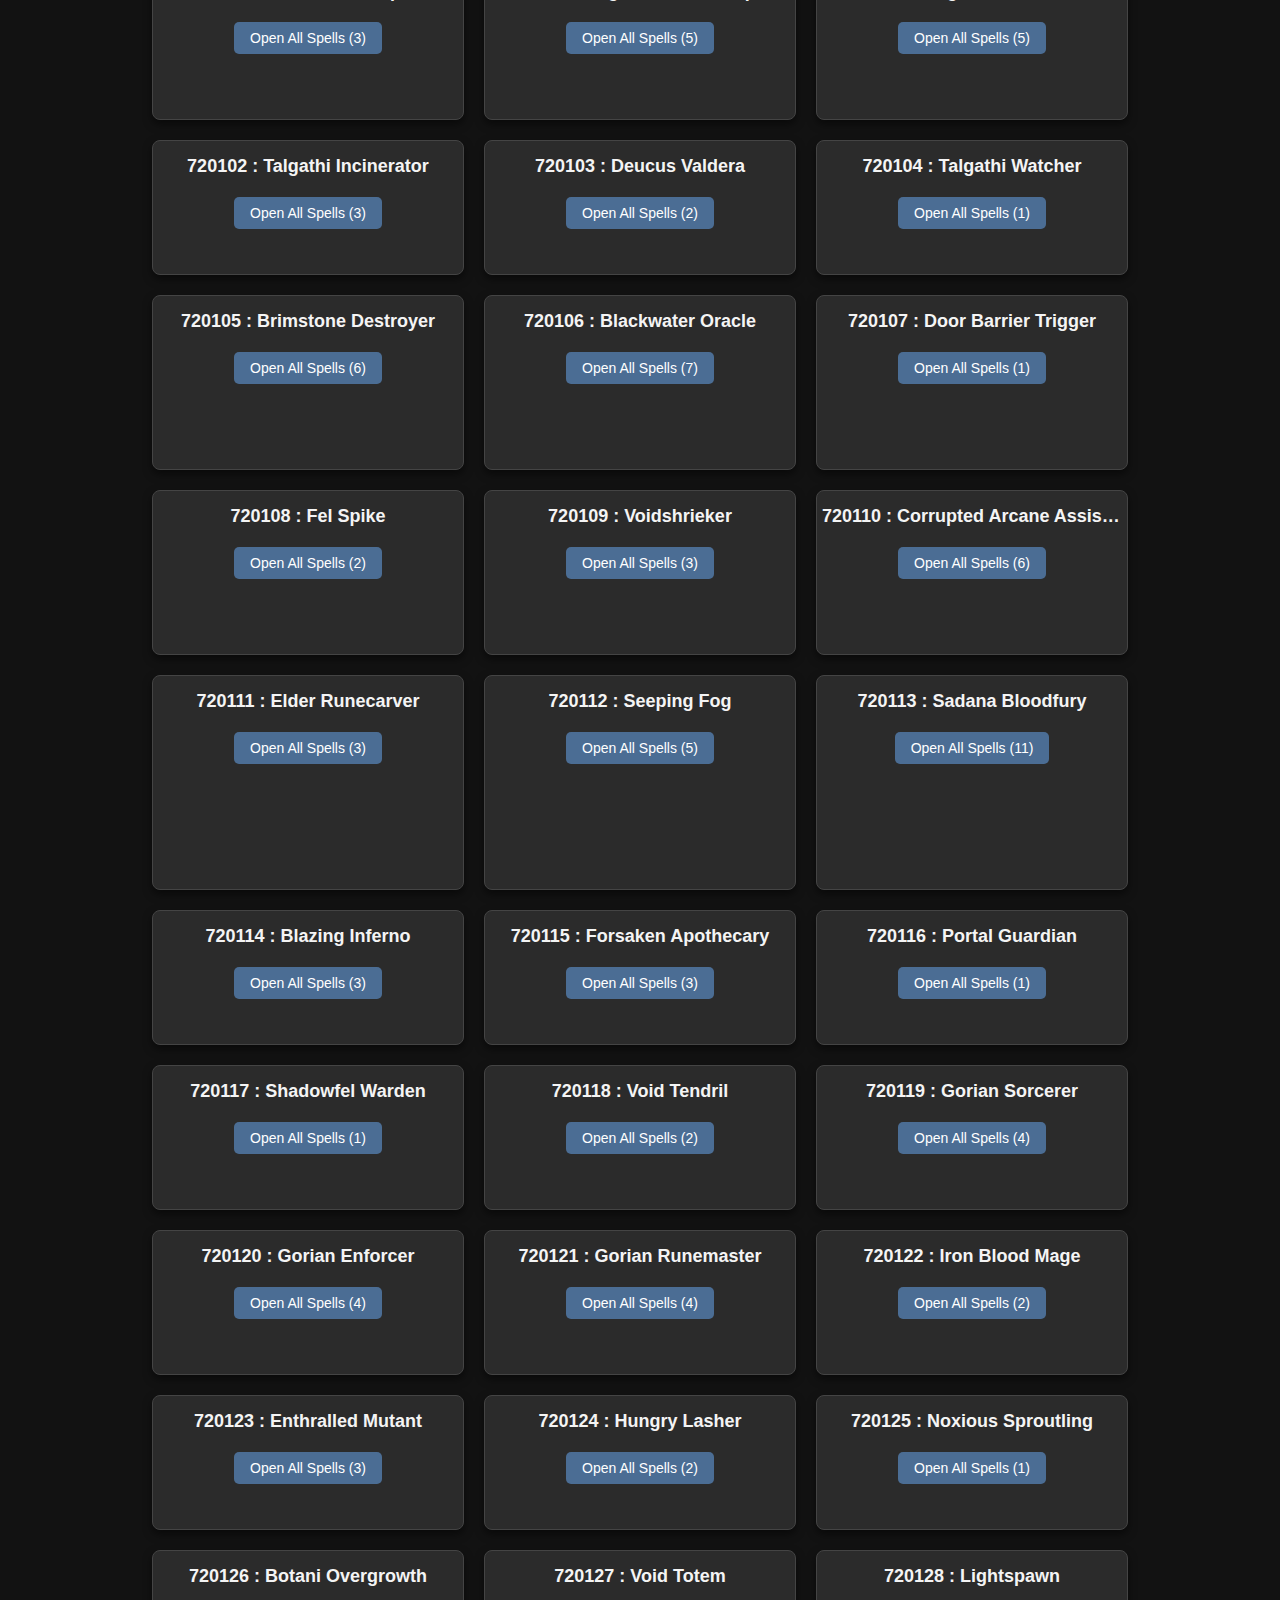
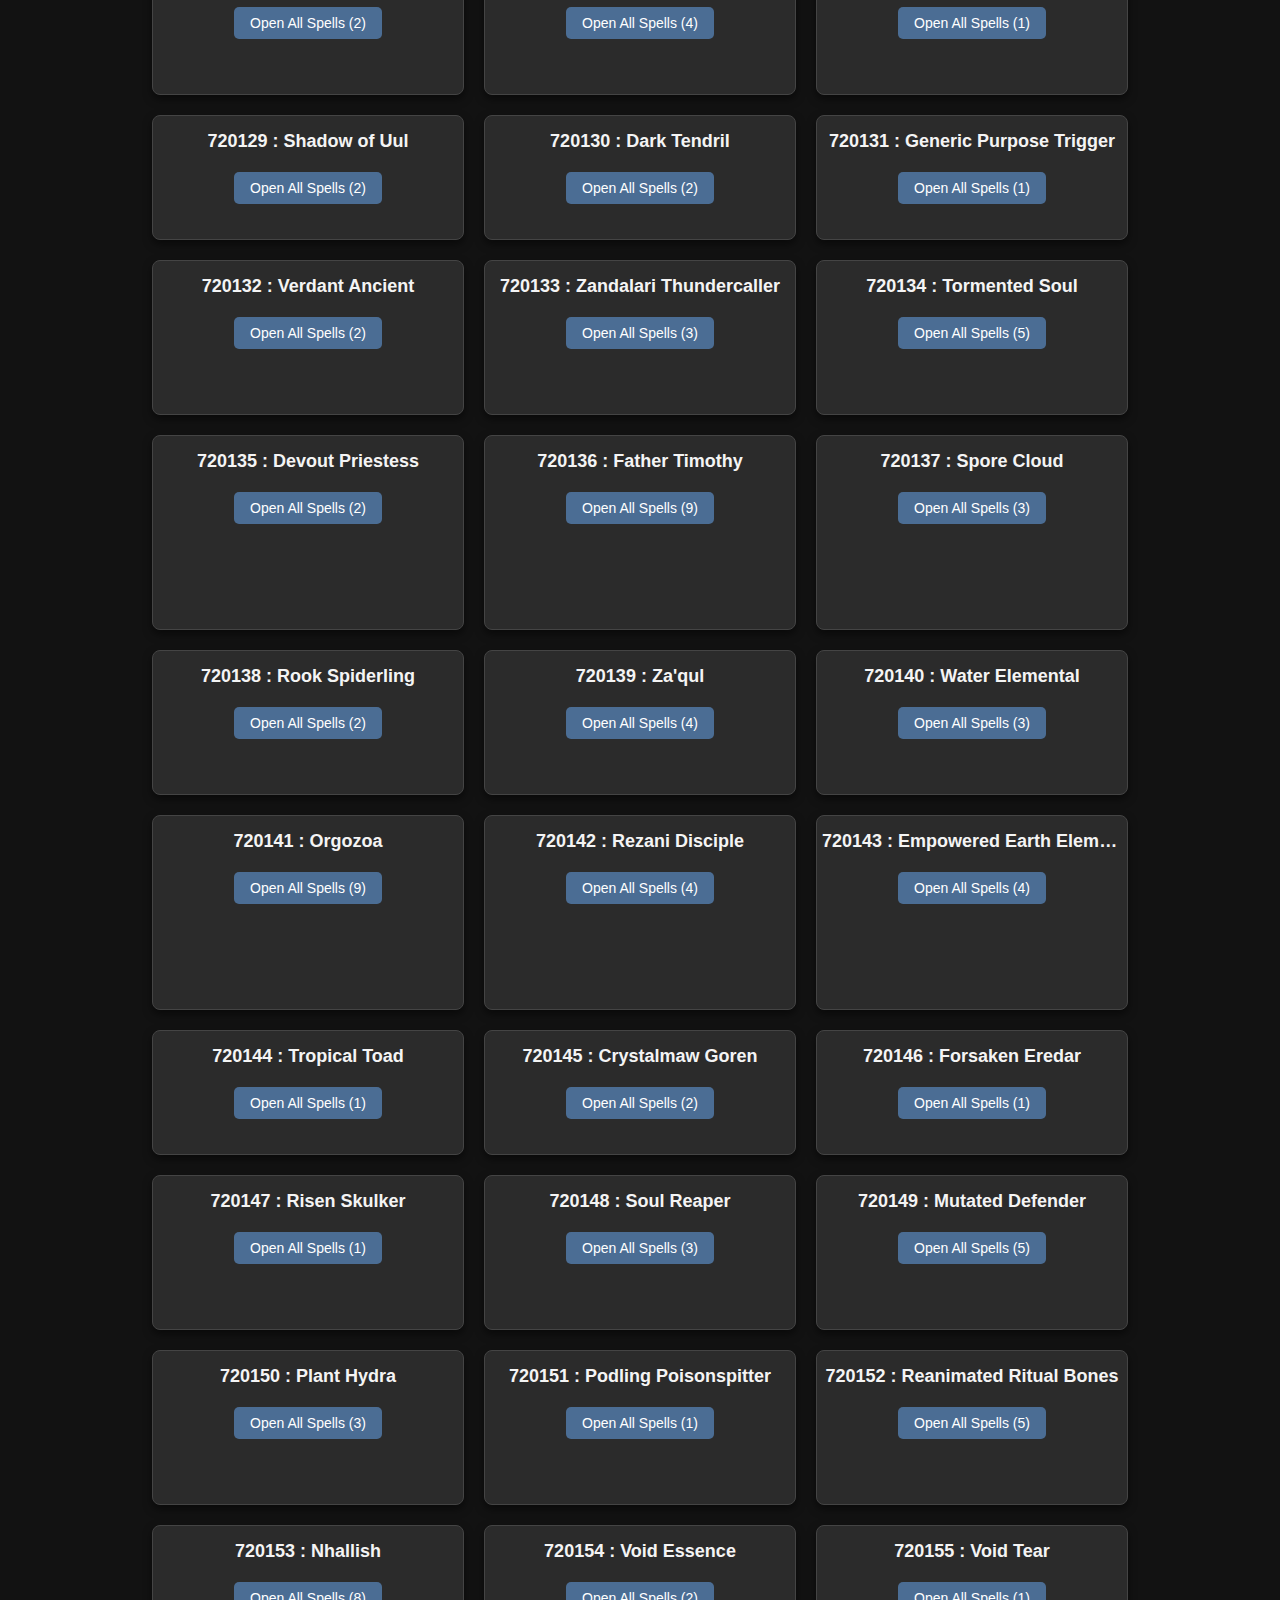
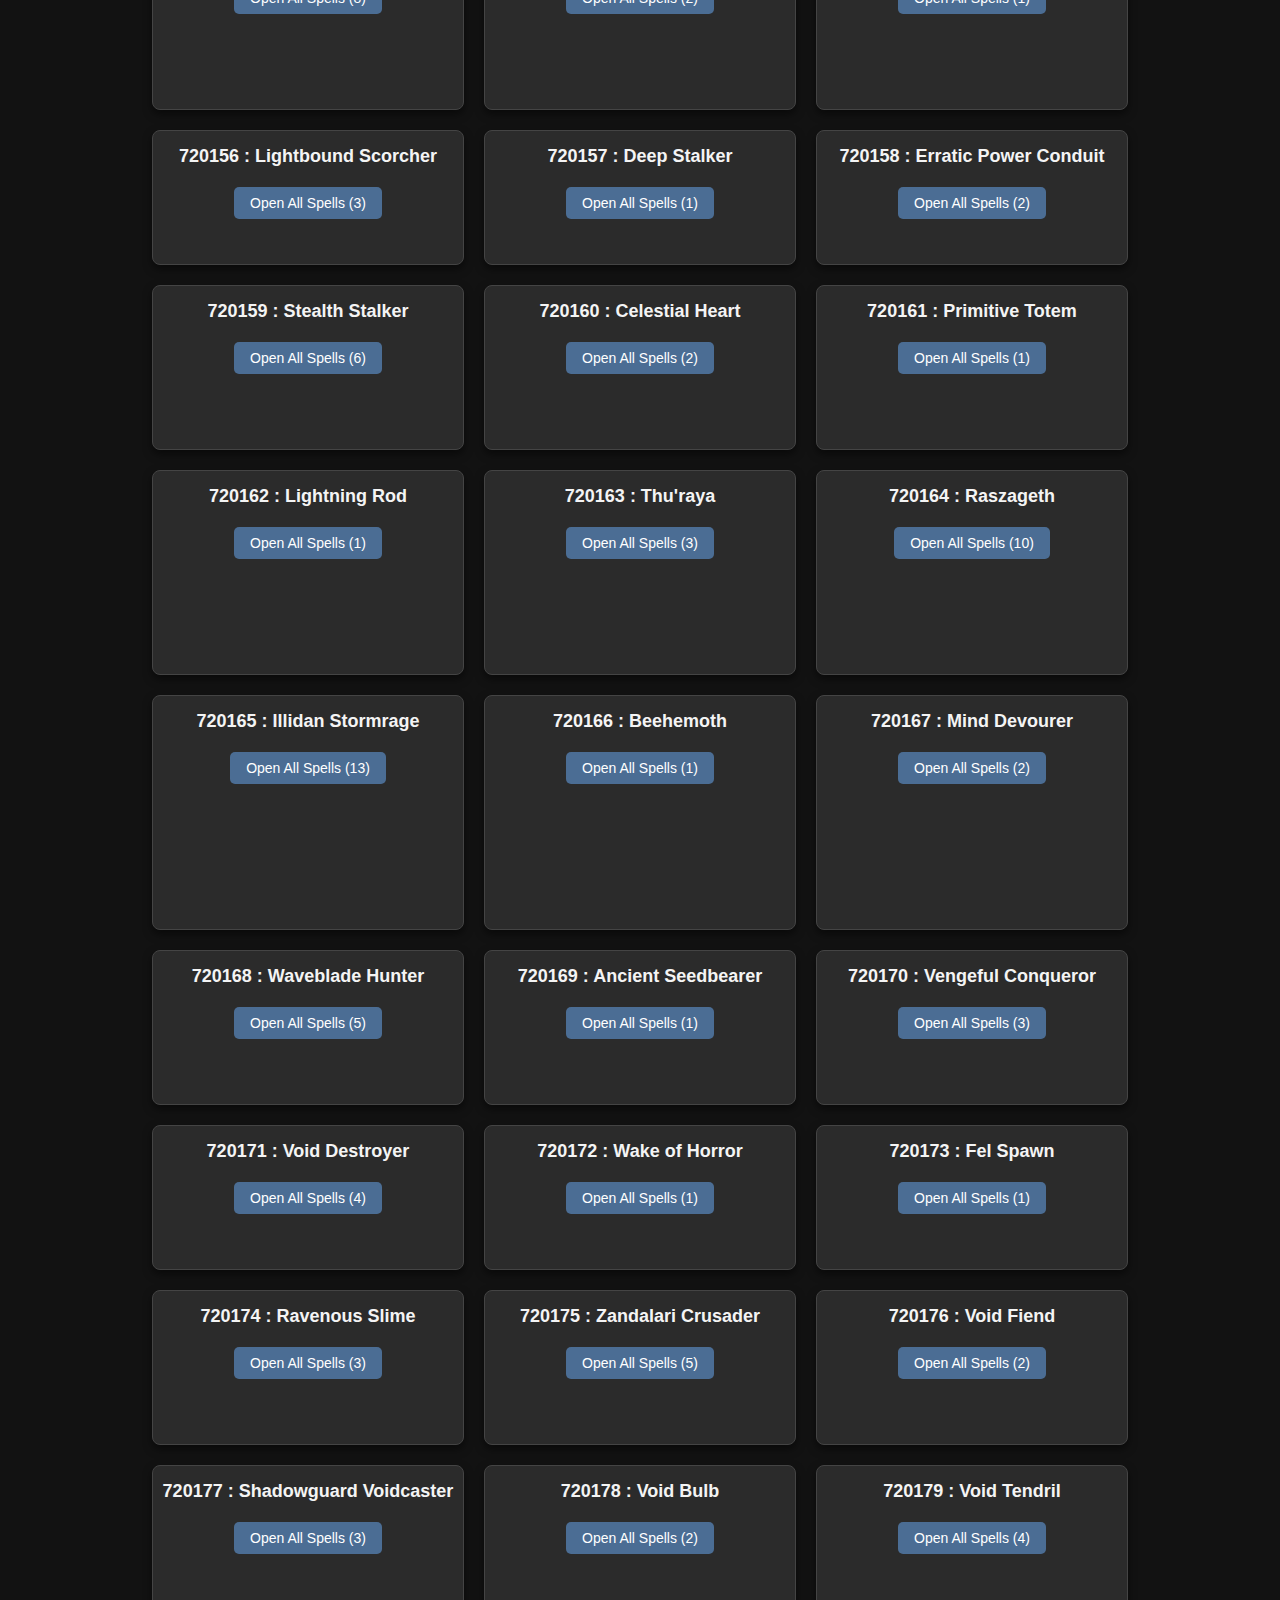
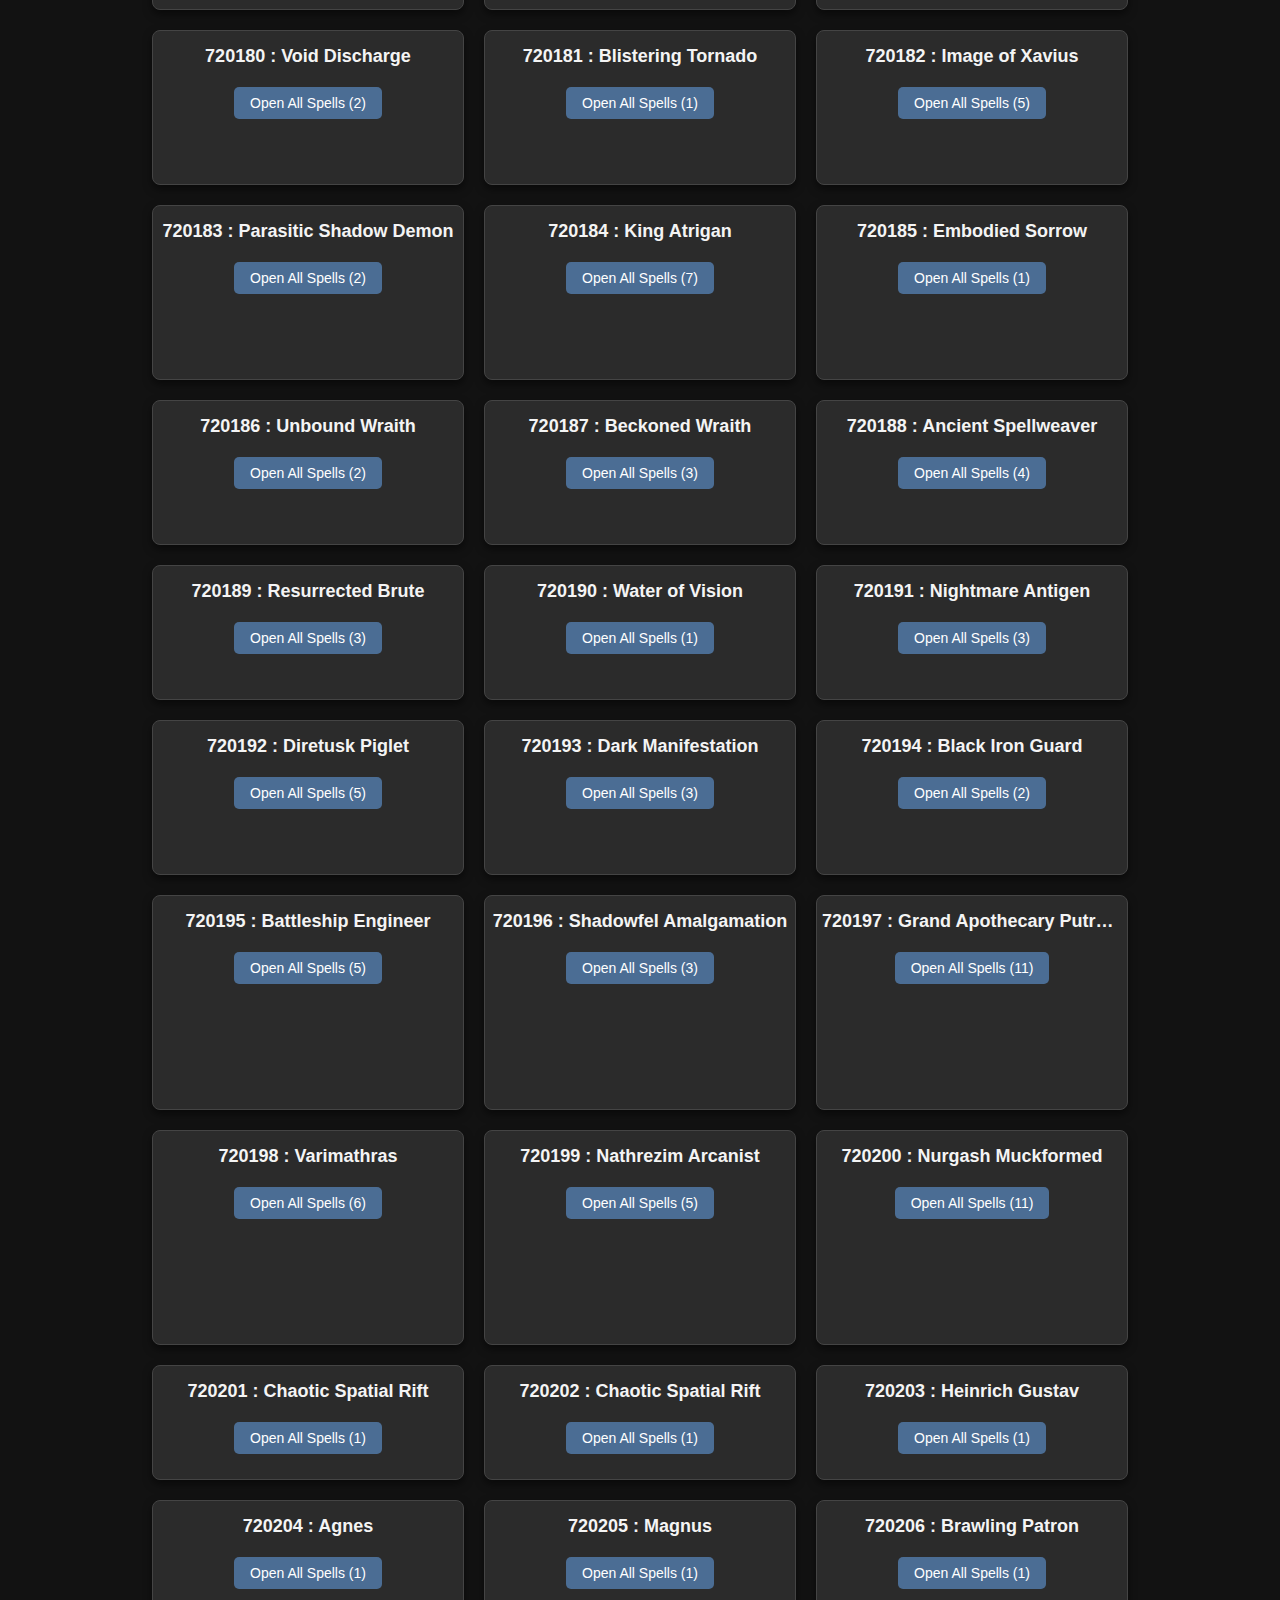
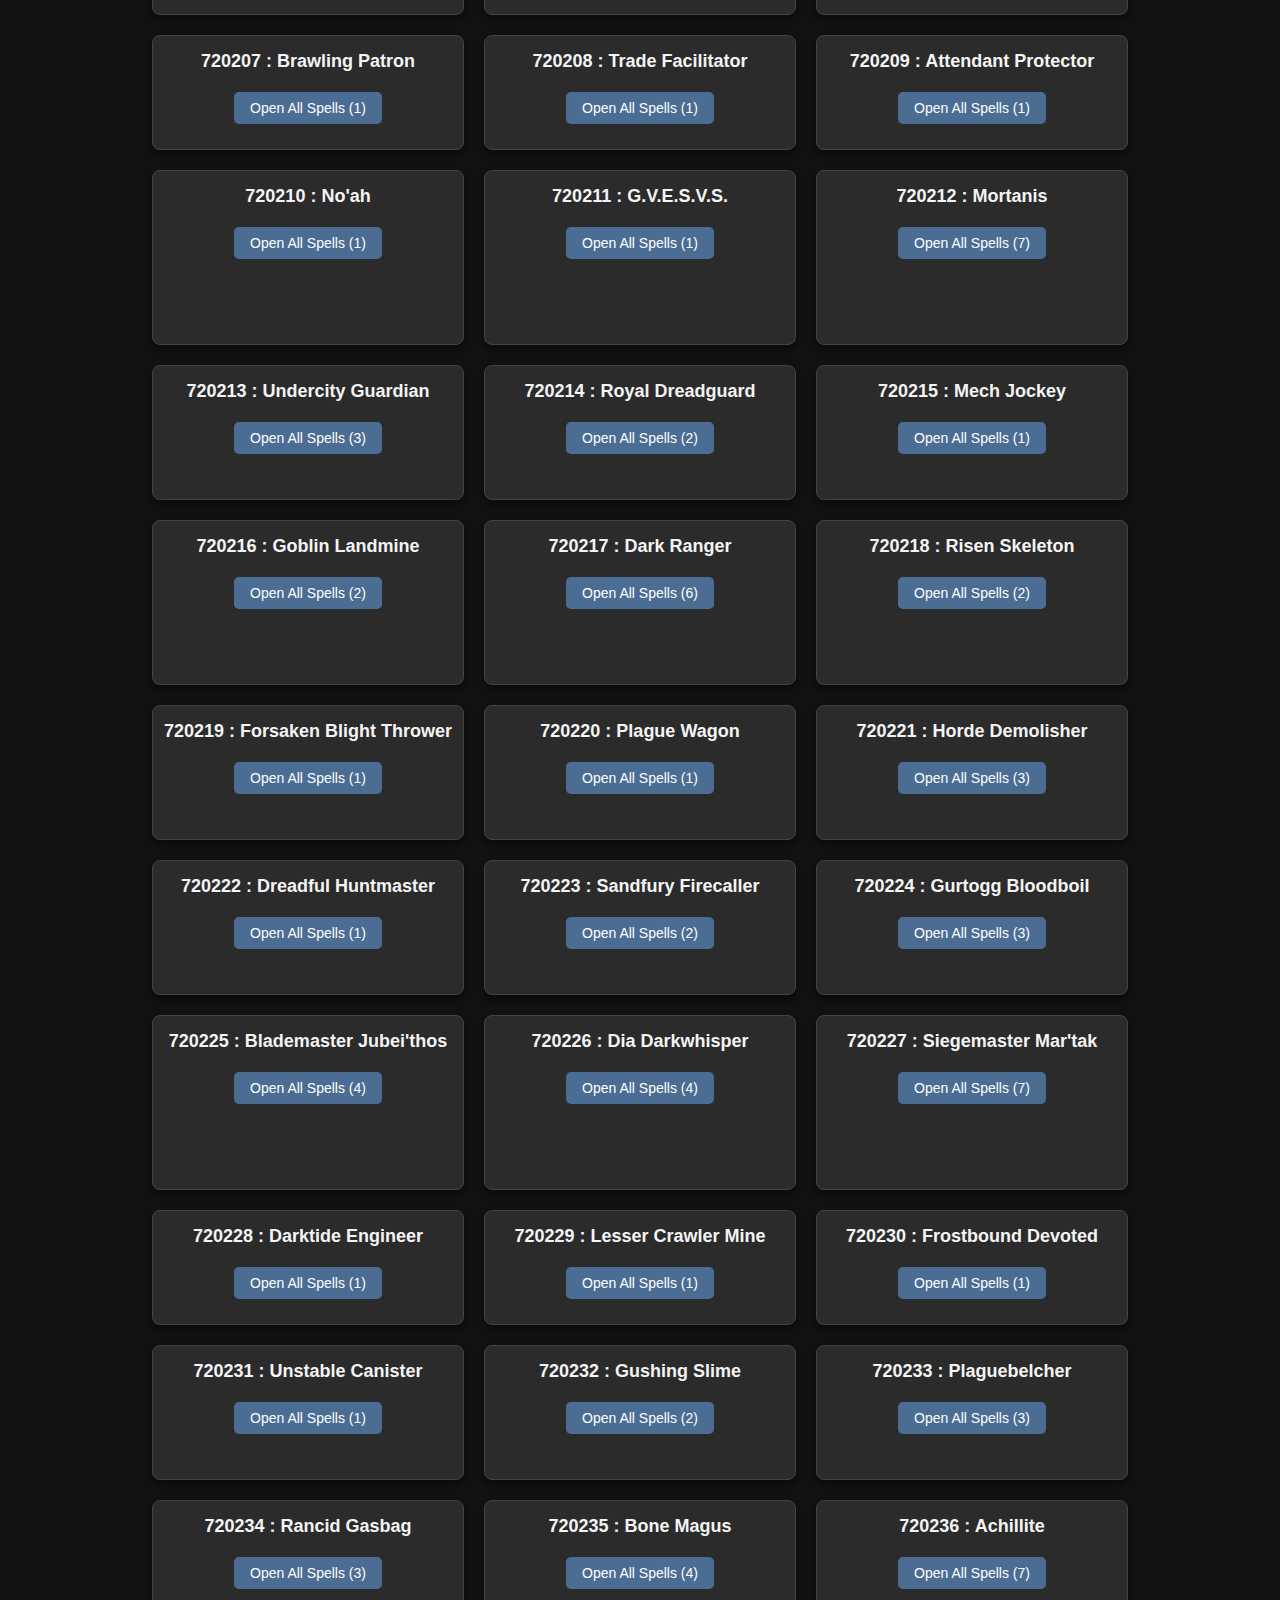
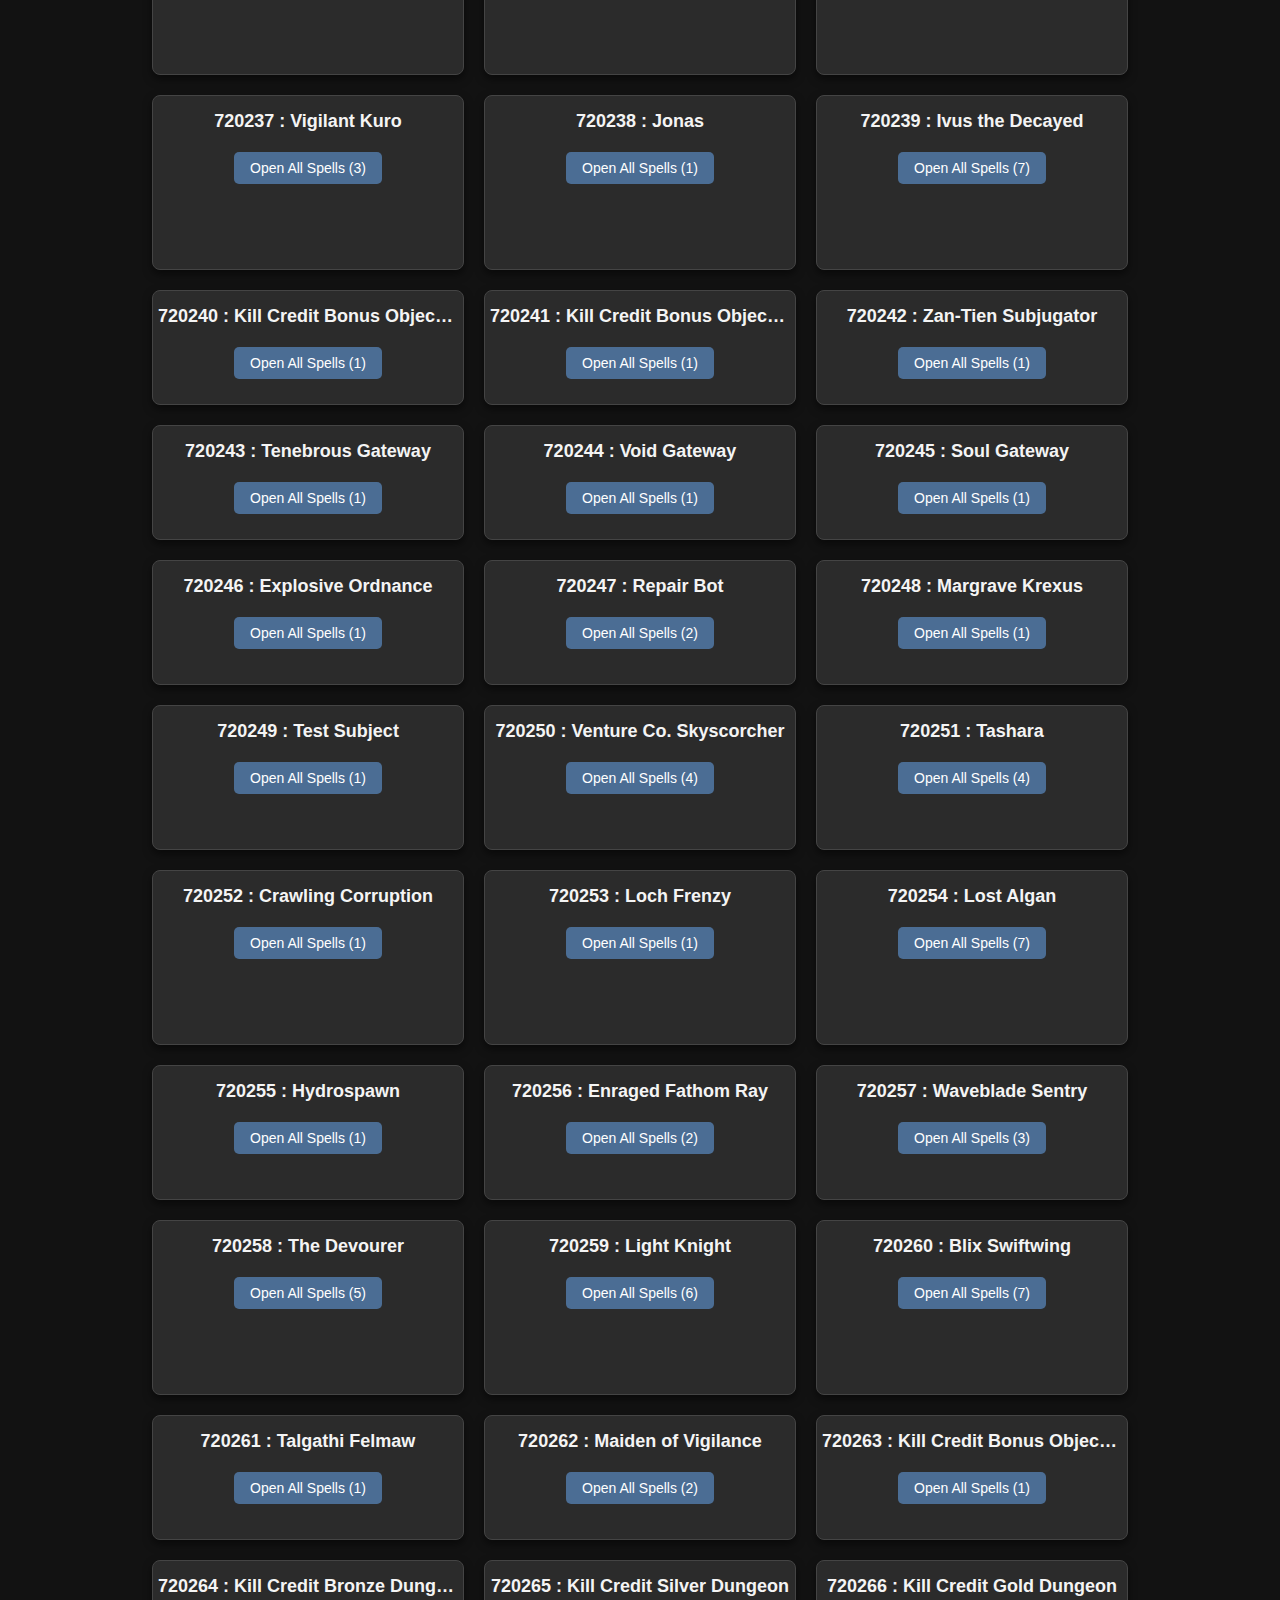
==== commit 27293392: "Disable search" ====
--- a/index.html
+++ b/index.html
@@ -13,7 +13,7 @@
         <div class="header-content">
             <h1>Eternals Adventure Guide</h1>
             <p id="last-updated">Last Updated: November 2024</p>
-            <input type="text" id="search" placeholder="Search creatures...">
+            <input type="text" id="search" placeholder="Search creatures..." disabled>
         </div>
     </header>
     <main id="creature-list">
